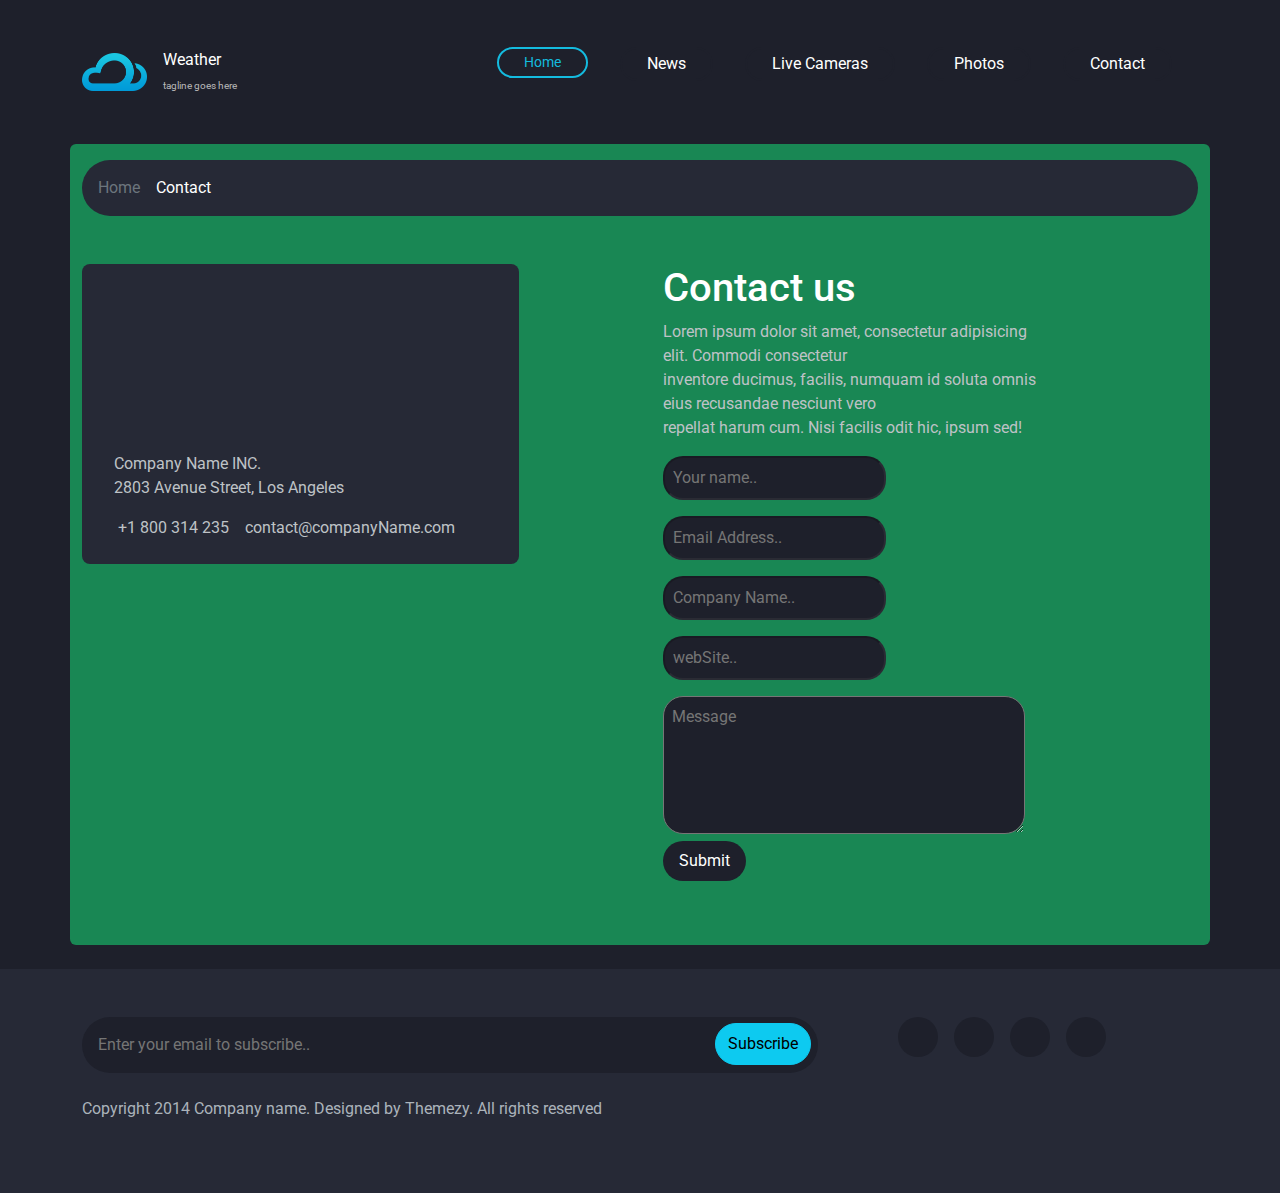
==== contact.html @ 7d2aaa9a "first commit" ====
<!DOCTYPE html>
<html lang="en">

<head>
  <meta charset="UTF-8">
  <meta name="viewport" content="width=device-width, initial-scale=1.0">
  <title>contact</title>
  <!-- fonts -->
  <link rel="preconnect" href="https://fonts.googleapis.com">
  <link rel="preconnect" href="https://fonts.gstatic.com" crossorigin>
  <link
    href="https://fonts.googleapis.com/css2?family=Roboto:ital,wght@0,100;0,300;0,400;0,500;0,700;0,900;1,100;1,300;1,400;1,500;1,700;1,900&display=swap"
    rel="stylesheet">
  <!-- fonts -->
  <link rel="stylesheet" href="../../font_awesome/fontawesome-free-6.5.2-web/css/all.min.css">
  <link rel="stylesheet" href="css/bootstrap.min.css">
  <link rel="stylesheet" href="css/contact.css">
</head>

<body>

  <nav class="navbar navbar-expand-lg deep-dark-color py-5 ">
    <div class="container">
 
      <button class="navbar-toggler bg-white" type="button" data-bs-toggle="collapse" data-bs-target="#navbarTogglerDemo02" aria-controls="navbarTogglerDemo02" aria-expanded="false" aria-label="Toggle navigation">
        <span class="navbar-toggler-icon"></span>
      </button>
      <div class="logo-and-site-name deep-dark-color d-flex align-items-center gap-3 ">
        <img src="images/logo@2x.png" alt="cloud-img">
        <div class="small-text text-white ">
            <p class="m-0">Weather <br><span> tagline goes here </span></p>
        </div>
    </div>

      <div class="collapse navbar-collapse position-relative" id="navbarTogglerDemo02">
        <div class="anchor-list">
          <ul class="text-white list-unstyled d-flex">
              <a href="file:///E:/Frontend/Deliverd%20Assignments/js-assignment-5/index.html" class="text-decoration-none mx-3">
                  <li class="home-anchor">Home</li>
              </a>
              <a href="" class=" error text-decoration-none mx-3">
                  <li>News</li>
              </a>
              <a href="" class=" error text-decoration-none mx-3">
                  <li>Live Cameras</li>
              </a>
              <a href="" class=" error text-decoration-none mx-3">
                  <li>Photos</li>
              </a>
              <a href="" id="contact" class="text-decoration-none mx-3">
                  <li>Contact</li>
              </a>
          </ul>
      </div>
  
      </div>
    </div>
  </nav>
  <div class="container bg-success py-3 rounded-2 mb-4">
    <div class="goHome d-flex dark-gray p-3 align-items-center rounded-5 mb-5">
      <a href="file:///E:/Frontend/Deliverd%20Assignments/js-assignment-5/index.html" class="text-decoration-none text-secondary ">Home <span><i class="fa-solid fa-arrow-right mx-2"></i></span></a>
      <p class="text-white m-0 fs-6">Contact</p>
    </div>
    <div class="row gx-5 my-5">
      <div class="col-lg-5 me-5">
        <div class="inner dark-gray rounded-3 p-3 d-flex flex-column justify-content-end">
          <div class="location d-flex mb-3 align-items-center ">
            <i class="fa-solid fa-location-dot fAwesome-color me-3"></i>
            <p class="pargraph-color m-0 ">Company Name INC. <br> 2803 Avenue Street, Los Angeles</p>
          </div>
          <div class="contact-ways d-flex">
            <div class="phone d-flex mb-2 align-items-center mx-1 ">
              <i class="fa-solid fa-phone fAwesome-color  me-3"></i>
              <p class="pargraph-color m-0 ">+1 800 314 235</p>
            </div>
            <div class="email d-flex mb-2 align-items-center mx-2">
              <i class="fa-solid fa-envelope fAwesome-color  me-1"></i>
              <p class="pargraph-color m-0 ">contact@companyName.com</p>
            </div>
          </div>
        

        </div>
      </div>
      <div class="col-lg-5">
        <div class="gar ms-5">
          <h1 class="text-white">Contact us</h1>
          <p class="pargraph-color">Lorem ipsum dolor sit amet, consectetur adipisicing elit. Commodi consectetur<br> inventore ducimus, facilis, numquam id soluta omnis eius recusandae nesciunt vero<br> repellat harum cum. Nisi facilis odit hic, ipsum sed!</p>
          <form>
            <input type="text" name="user-name" placeholder="Your name.." class="deep-dark-color p-2 me-4 mb-3 text-white ">
            <input type="email" name="user-name" placeholder="Email Address.." class="deep-dark-color p-2  mb-3 text-white  ">
            <input type="text" name="user-name" placeholder="Company Name.." class="deep-dark-color p-2 me-4 mb-3  text-white ">
            <input type="text" name="user-name" placeholder="webSite.." class="deep-dark-color p-2  mb-3  text-white">
            <textarea  rows="5" cols="30" name="user-feedback" class="deep-dark-color p-2 text-white " placeholder="Message" ></textarea>
            <button class=" submitBtn deep-dark-color border-0 py-2 px-3 rounded-5 text-white">Submit</button>
          </form>
        </div>
      </div>
    </div>
  </div>


  <footer class="dark-gray py-5 ">
    <div class="container">
        <div class="row">
            <div class="col-md-8">
                <form class="w-100 position-relative ">
                    <input type="text" name="" id="searchInput" placeholder="Enter your email to subscribe.." class="w-100 p-3 rounded-5 deep-dark-color text-white border-0 ">
                    <button class=" myBtn btn btn-info position-absolute rounded-5 py-2">Subscribe</button>
                </form> 
            </div>
            <div class="col-md-4">
                <div class="icons d-flex ms-5">
                    <div class="circle d-flex justify-content-center align-items-center  mx-2 ">
                        <i class="fa-brands fa-facebook-f sky-color "></i></div>
                    <div class="circle d-flex justify-content-center align-items-center  mx-2">
                        <i class="fa-brands fa-twitter sky-color "></i></div>
                    <div class="circle d-flex justify-content-center align-items-center  mx-2">
                        <i class="fa-brands fa-google-plus-g sky-color"></i></div>
                    <div class="circle d-flex justify-content-center align-items-center  mx-2">
                        <i class="fa-brands fa-pinterest sky-color"></i></div>
                 
                </div>
            </div>
            <p class="my-4">Copyright 2014 Company name. Designed by        
                              Themezy. All rights reserved</p>

          
        </div>
    </div>
</footer>
  
  <script src="js/bootstrap.bundle.min.js"></script>
  <script src="js/contactError.js"></script>
  
</body>

</html>
---- css/contact.css ----
body{
    font-family: "Roboto", sans-serif;
    background-color: #1E202B;
}

:root{
    --deep-dark-color:#1E202B;
    --dark-gray:#262936;
    --gray-color:#323544;
    --sky-light:#14BBDF;
    --light-gray:#2D303D;
}

.fAwesome-color{
    color: var(--sky-light);
}

.pargraph-color{
    color: rgb(190, 194, 198);
}

.deep-dark-color{
    background-color: var(--deep-dark-color);
}
.gray{
    background-color: var(--gray-color);
}
.dark-gray{
    background-color: var(--dark-gray);
}
.light-gray{
    background-color: var(--light-gray);
}
.sky-color{
 color: var(--sky-light);
}
.bg-sky{
    background-color: var(--sky-light);
}







.logo-and-site-name img{
    width: 65px;
    object-fit: contain;
}
.small-text p span{
    font-size: 10px;
    color: rgb(185, 185, 185);
}
.anchor-list ul li.home-anchor{
    border: #14BBDF solid 2px;
    border-radius: 20px;
    padding: 3px 25px;
    color: var(--sky-light);
    font-size: 14px;
}
.anchor-list ul li{
    color: white;
    border: #1E202B solid 2px;
    padding: 3px 25px;
    transition: all 0.5s;
    border-radius: 20px;



}
.anchor-list ul li:hover{
    border: #14BBDF solid 2px;
    border-radius: 20px;
    padding: 3px 25px;
    color: var(--sky-light);
    
}
 .anchor-list{
   position: absolute;
   right: 10px; 
  
}
.container .row .inner{
    height: 300px;
}

.email{
    cursor: pointer;
}

.gar form input{
    border: 0 none none;
    border-color: rgba(94, 94, 94, 0.197) ;
    border-radius: 20px;
 
    
}

.gar form textarea{
    width: 93%;
    border-radius: 20px;
}
.gar form input:hover , .gar form textarea:hover{
    border: #0e98d8 solid 2px;
}
.gar form input:focus{
   border-color: #0e98d8 !important;
}


@media(max-width:990px){
    .anchor-list{
        position: static;
        display: flex;
        justify-content: center; 
        width: 100%;
       
    } 
    .collapse{
        position: static;
    }
    .anchor-list ul{
        display: flex;
        flex-direction: column;
        margin: 10px 0;
        width: 100%;
        text-align: center;
        
        }
    .anchor-list ul li{
        background-color: #262936;
        border-radius: 0;
        padding: 15px 5px;
        margin: 2px 0;
        border-radius: 10px;

       
    }
    .anchor-list ul li.home-anchor{
        background-color: #262936;
        border-radius: 0;
        padding: 15px 5px;
        margin: 2px 0;
         border-radius: 10px;
    }
    .anchor-list ul li:hover{
        background-color: #262936;
        border-radius: 0;
        padding: 15px 5px;
        margin: 2px 0;
        color: white;
       
    }
}








footer p{
    color: rgb(171, 179, 187);
}

form .myBtn{
    top: 6px;
    right: 7px;
}

.circle{
    
    width: 40px;
    height: 40px;
    background-color: var(--deep-dark-color);
    border-radius: 50%;
    transition: all 0.30s;
    cursor: pointer;
}
.circle i{
    transition: all 0.30s;
}
.circle:hover{
    background-color: var(--sky-light);
}
.circle:hover i{
   color: white;
}
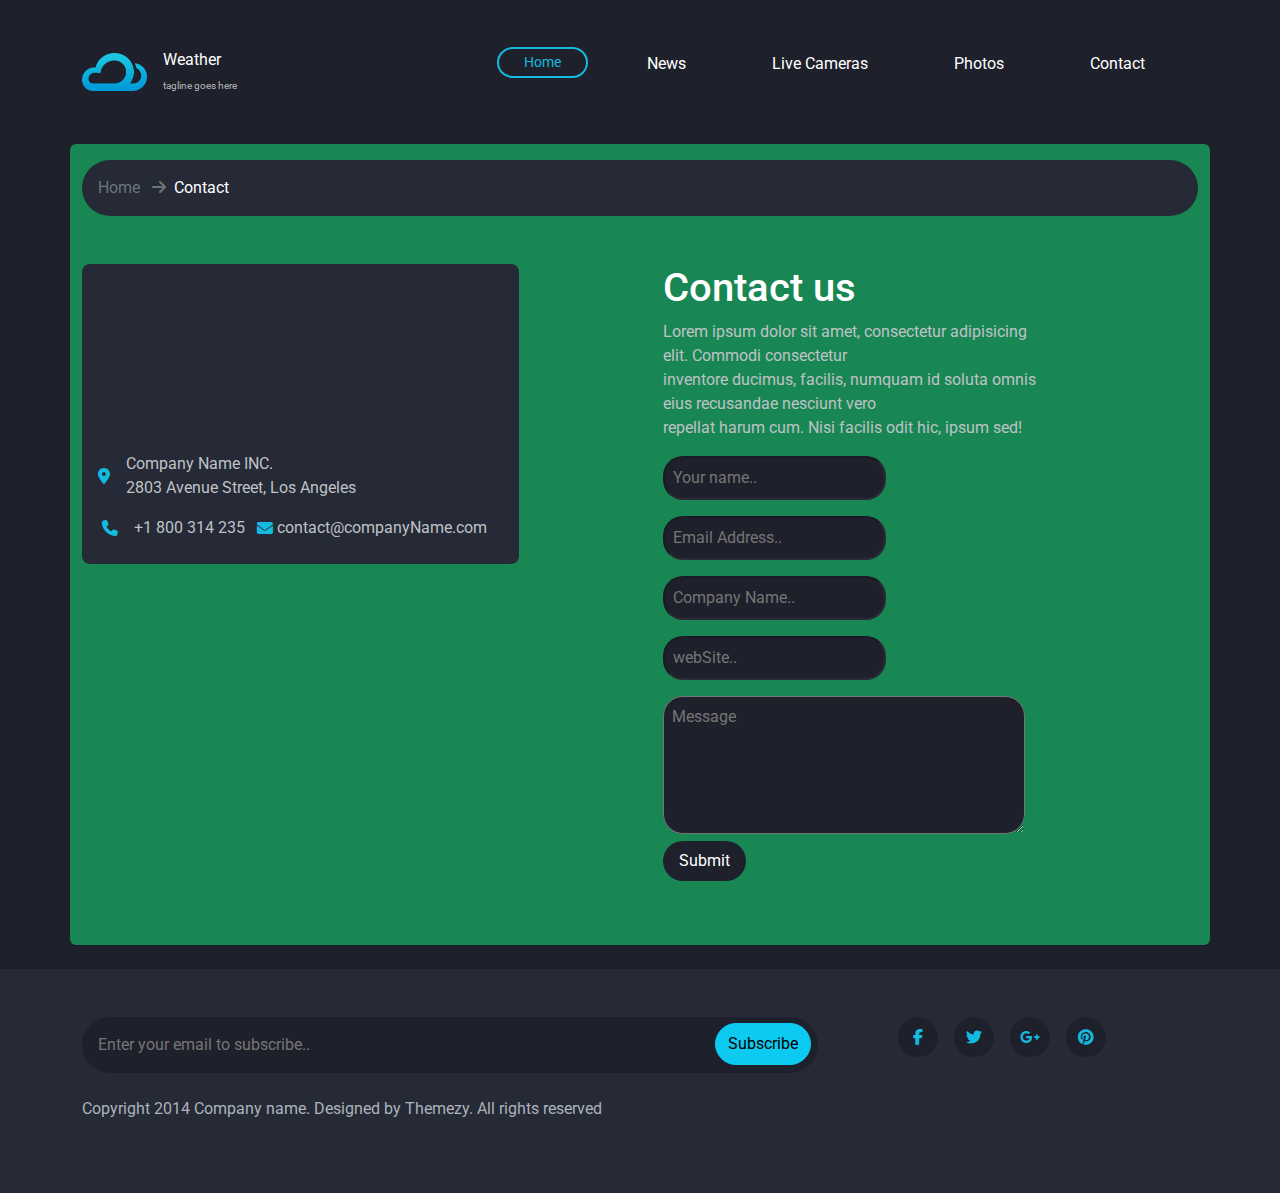
==== commit 87ae2614: "second commit" ====
--- a/contact.html
+++ b/contact.html
@@ -12,7 +12,7 @@
     href="https://fonts.googleapis.com/css2?family=Roboto:ital,wght@0,100;0,300;0,400;0,500;0,700;0,900;1,100;1,300;1,400;1,500;1,700;1,900&display=swap"
     rel="stylesheet">
   <!-- fonts -->
-  <link rel="stylesheet" href="../../font_awesome/fontawesome-free-6.5.2-web/css/all.min.css">
+  <link rel="stylesheet" href="fontawesome-free-6.5.2-web/css/all.min.css">
   <link rel="stylesheet" href="css/bootstrap.min.css">
   <link rel="stylesheet" href="css/contact.css">
 </head>
@@ -35,7 +35,7 @@
       <div class="collapse navbar-collapse position-relative" id="navbarTogglerDemo02">
         <div class="anchor-list">
           <ul class="text-white list-unstyled d-flex">
-              <a href="file:///E:/Frontend/Deliverd%20Assignments/js-assignment-5/index.html" class="text-decoration-none mx-3">
+              <a href="file:///E:/Frontend/Deliverd%20Assignments/weather%20App/index.html" class="text-decoration-none mx-3">
                   <li class="home-anchor">Home</li>
               </a>
               <a href="" class=" error text-decoration-none mx-3">
@@ -47,7 +47,7 @@
               <a href="" class=" error text-decoration-none mx-3">
                   <li>Photos</li>
               </a>
-              <a href="" id="contact" class="text-decoration-none mx-3">
+              <a href="file:///E:/Frontend/Deliverd%20Assignments/weather%20App/contact.html" id="contact" class="text-decoration-none mx-3">
                   <li>Contact</li>
               </a>
           </ul>
--- a/fontawesome-free-6.5.2-web/css/all.min.css
+++ b/fontawesome-free-6.5.2-web/css/all.min.css
@@ -0,0 +1,9 @@
+/*!
+ * Font Awesome Free 6.5.2 by @fontawesome - https://fontawesome.com
+ * License - https://fontawesome.com/license/free (Icons: CC BY 4.0, Fonts: SIL OFL 1.1, Code: MIT License)
+ * Copyright 2024 Fonticons, Inc.
+ */
+.fa{font-family:var(--fa-style-family,"Font Awesome 6 Free");font-weight:var(--fa-style,900)}.fa,.fa-brands,.fa-classic,.fa-regular,.fa-sharp,.fa-solid,.fab,.far,.fas{-moz-osx-font-smoothing:grayscale;-webkit-font-smoothing:antialiased;display:var(--fa-display,inline-block);font-style:normal;font-variant:normal;line-height:1;text-rendering:auto}.fa-classic,.fa-regular,.fa-solid,.far,.fas{font-family:"Font Awesome 6 Free"}.fa-brands,.fab{font-family:"Font Awesome 6 Brands"}.fa-1x{font-size:1em}.fa-2x{font-size:2em}.fa-3x{font-size:3em}.fa-4x{font-size:4em}.fa-5x{font-size:5em}.fa-6x{font-size:6em}.fa-7x{font-size:7em}.fa-8x{font-size:8em}.fa-9x{font-size:9em}.fa-10x{font-size:10em}.fa-2xs{font-size:.625em;line-height:.1em;vertical-align:.225em}.fa-xs{font-size:.75em;line-height:.08333em;vertical-align:.125em}.fa-sm{font-size:.875em;line-height:.07143em;vertical-align:.05357em}.fa-lg{font-size:1.25em;line-height:.05em;vertical-align:-.075em}.fa-xl{font-size:1.5em;line-height:.04167em;vertical-align:-.125em}.fa-2xl{font-size:2em;line-height:.03125em;vertical-align:-.1875em}.fa-fw{text-align:center;width:1.25em}.fa-ul{list-style-type:none;margin-left:var(--fa-li-margin,2.5em);padding-left:0}.fa-ul>li{position:relative}.fa-li{left:calc(var(--fa-li-width, 2em)*-1);position:absolute;text-align:center;width:var(--fa-li-width,2em);line-height:inherit}.fa-border{border-radius:var(--fa-border-radius,.1em);border:var(--fa-border-width,.08em) var(--fa-border-style,solid) var(--fa-border-color,#eee);padding:var(--fa-border-padding,.2em .25em .15em)}.fa-pull-left{float:left;margin-right:var(--fa-pull-margin,.3em)}.fa-pull-right{float:right;margin-left:var(--fa-pull-margin,.3em)}.fa-beat{-webkit-animation-name:fa-beat;animation-name:fa-beat;-webkit-animation-delay:var(--fa-animation-delay,0s);animation-delay:var(--fa-animation-delay,0s);-webkit-animation-direction:var(--fa-animation-direction,normal);animation-direction:var(--fa-animation-direction,normal);-webkit-animation-duration:var(--fa-animation-duration,1s);animation-duration:var(--fa-animation-duration,1s);-webkit-animation-iteration-count:var(--fa-animation-iteration-count,infinite);animation-iteration-count:var(--fa-animation-iteration-count,infinite);-webkit-animation-timing-function:var(--fa-animation-timing,ease-in-out);animation-timing-function:var(--fa-animation-timing,ease-in-out)}.fa-bounce{-webkit-animation-name:fa-bounce;animation-name:fa-bounce;-webkit-animation-delay:var(--fa-animation-delay,0s);animation-delay:var(--fa-animation-delay,0s);-webkit-animation-direction:var(--fa-animation-direction,normal);animation-direction:var(--fa-animation-direction,normal);-webkit-animation-duration:var(--fa-animation-duration,1s);animation-duration:var(--fa-animation-duration,1s);-webkit-animation-iteration-count:var(--fa-animation-iteration-count,infinite);animation-iteration-count:var(--fa-animation-iteration-count,infinite);-webkit-animation-timing-function:var(--fa-animation-timing,cubic-bezier(.28,.84,.42,1));animation-timing-function:var(--fa-animation-timing,cubic-bezier(.28,.84,.42,1))}.fa-fade{-webkit-animation-name:fa-fade;animation-name:fa-fade;-webkit-animation-iteration-count:var(--fa-animation-iteration-count,infinite);animation-iteration-count:var(--fa-animation-iteration-count,infinite);-webkit-animation-timing-function:var(--fa-animation-timing,cubic-bezier(.4,0,.6,1));animation-timing-function:var(--fa-animation-timing,cubic-bezier(.4,0,.6,1))}.fa-beat-fade,.fa-fade{-webkit-animation-delay:var(--fa-animation-delay,0s);animation-delay:var(--fa-animation-delay,0s);-webkit-animation-direction:var(--fa-animation-direction,normal);animation-direction:var(--fa-animation-direction,normal);-webkit-animation-duration:var(--fa-animation-duration,1s);animation-duration:var(--fa-animation-duration,1s)}.fa-beat-fade{-webkit-animation-name:fa-beat-fade;animation-name:fa-beat-fade;-webkit-animation-iteration-count:var(--fa-animation-iteration-count,infinite);animation-iteration-count:var(--fa-animation-iteration-count,infinite);-webkit-animation-timing-function:var(--fa-animation-timing,cubic-bezier(.4,0,.6,1));animation-timing-function:var(--fa-animation-timing,cubic-bezier(.4,0,.6,1))}.fa-flip{-webkit-animation-name:fa-flip;animation-name:fa-flip;-webkit-animation-delay:var(--fa-animation-delay,0s);animation-delay:var(--fa-animation-delay,0s);-webkit-animation-direction:var(--fa-animation-direction,normal);animation-direction:var(--fa-animation-direction,normal);-webkit-animation-duration:var(--fa-animation-duration,1s);animation-duration:var(--fa-animation-duration,1s);-webkit-animation-iteration-count:var(--fa-animation-iteration-count,infinite);animation-iteration-count:var(--fa-animation-iteration-count,infinite);-webkit-animation-timing-function:var(--fa-animation-timing,ease-in-out);animation-timing-function:var(--fa-animation-timing,ease-in-out)}.fa-shake{-webkit-animation-name:fa-shake;animation-name:fa-shake;-webkit-animation-duration:var(--fa-animation-duration,1s);animation-duration:var(--fa-animation-duration,1s);-webkit-animation-iteration-count:var(--fa-animation-iteration-count,infinite);animation-iteration-count:var(--fa-animation-iteration-count,infinite);-webkit-animation-timing-function:var(--fa-animation-timing,linear);animation-timing-function:var(--fa-animation-timing,linear)}.fa-shake,.fa-spin{-webkit-animation-delay:var(--fa-animation-delay,0s);animation-delay:var(--fa-animation-delay,0s);-webkit-animation-direction:var(--fa-animation-direction,normal);animation-direction:var(--fa-animation-direction,normal)}.fa-spin{-webkit-animation-name:fa-spin;animation-name:fa-spin;-webkit-animation-duration:var(--fa-animation-duration,2s);animation-duration:var(--fa-animation-duration,2s);-webkit-animation-iteration-count:var(--fa-animation-iteration-count,infinite);animation-iteration-count:var(--fa-animation-iteration-count,infinite);-webkit-animation-timing-function:var(--fa-animation-timing,linear);animation-timing-function:var(--fa-animation-timing,linear)}.fa-spin-reverse{--fa-animation-direction:reverse}.fa-pulse,.fa-spin-pulse{-webkit-animation-name:fa-spin;animation-name:fa-spin;-webkit-animation-direction:var(--fa-animation-direction,normal);animation-direction:var(--fa-animation-direction,normal);-webkit-animation-duration:var(--fa-animation-duration,1s);animation-duration:var(--fa-animation-duration,1s);-webkit-animation-iteration-count:var(--fa-animation-iteration-count,infinite);animation-iteration-count:var(--fa-animation-iteration-count,infinite);-webkit-animation-timing-function:var(--fa-animation-timing,steps(8));animation-timing-function:var(--fa-animation-timing,steps(8))}@media (prefers-reduced-motion:reduce){.fa-beat,.fa-beat-fade,.fa-bounce,.fa-fade,.fa-flip,.fa-pulse,.fa-shake,.fa-spin,.fa-spin-pulse{-webkit-animation-delay:-1ms;animation-delay:-1ms;-webkit-animation-duration:1ms;animation-duration:1ms;-webkit-animation-iteration-count:1;animation-iteration-count:1;-webkit-transition-delay:0s;transition-delay:0s;-webkit-transition-duration:0s;transition-duration:0s}}@-webkit-keyframes fa-beat{0%,90%{-webkit-transform:scale(1);transform:scale(1)}45%{-webkit-transform:scale(var(--fa-beat-scale,1.25));transform:scale(var(--fa-beat-scale,1.25))}}@keyframes fa-beat{0%,90%{-webkit-transform:scale(1);transform:scale(1)}45%{-webkit-transform:scale(var(--fa-beat-scale,1.25));transform:scale(var(--fa-beat-scale,1.25))}}@-webkit-keyframes fa-bounce{0%{-webkit-transform:scale(1) translateY(0);transform:scale(1) translateY(0)}10%{-webkit-transform:scale(var(--fa-bounce-start-scale-x,1.1),var(--fa-bounce-start-scale-y,.9)) translateY(0);transform:scale(var(--fa-bounce-start-scale-x,1.1),var(--fa-bounce-start-scale-y,.9)) translateY(0)}30%{-webkit-transform:scale(var(--fa-bounce-jump-scale-x,.9),var(--fa-bounce-jump-scale-y,1.1)) translateY(var(--fa-bounce-height,-.5em));transform:scale(var(--fa-bounce-jump-scale-x,.9),var(--fa-bounce-jump-scale-y,1.1)) translateY(var(--fa-bounce-height,-.5em))}50%{-webkit-transform:scale(var(--fa-bounce-land-scale-x,1.05),var(--fa-bounce-land-scale-y,.95)) translateY(0);transform:scale(var(--fa-bounce-land-scale-x,1.05),var(--fa-bounce-land-scale-y,.95)) translateY(0)}57%{-webkit-transform:scale(1) translateY(var(--fa-bounce-rebound,-.125em));transform:scale(1) translateY(var(--fa-bounce-rebound,-.125em))}64%{-webkit-transform:scale(1) translateY(0);transform:scale(1) translateY(0)}to{-webkit-transform:scale(1) translateY(0);transform:scale(1) translateY(0)}}@keyframes fa-bounce{0%{-webkit-transform:scale(1) translateY(0);transform:scale(1) translateY(0)}10%{-webkit-transform:scale(var(--fa-bounce-start-scale-x,1.1),var(--fa-bounce-start-scale-y,.9)) translateY(0);transform:scale(var(--fa-bounce-start-scale-x,1.1),var(--fa-bounce-start-scale-y,.9)) translateY(0)}30%{-webkit-transform:scale(var(--fa-bounce-jump-scale-x,.9),var(--fa-bounce-jump-scale-y,1.1)) translateY(var(--fa-bounce-height,-.5em));transform:scale(var(--fa-bounce-jump-scale-x,.9),var(--fa-bounce-jump-scale-y,1.1)) translateY(var(--fa-bounce-height,-.5em))}50%{-webkit-transform:scale(var(--fa-bounce-land-scale-x,1.05),var(--fa-bounce-land-scale-y,.95)) translateY(0);transform:scale(var(--fa-bounce-land-scale-x,1.05),var(--fa-bounce-land-scale-y,.95)) translateY(0)}57%{-webkit-transform:scale(1) translateY(var(--fa-bounce-rebound,-.125em));transform:scale(1) translateY(var(--fa-bounce-rebound,-.125em))}64%{-webkit-transform:scale(1) translateY(0);transform:scale(1) translateY(0)}to{-webkit-transform:scale(1) translateY(0);transform:scale(1) translateY(0)}}@-webkit-keyframes fa-fade{50%{opacity:var(--fa-fade-opacity,.4)}}@keyframes fa-fade{50%{opacity:var(--fa-fade-opacity,.4)}}@-webkit-keyframes fa-beat-fade{0%,to{opacity:var(--fa-beat-fade-opacity,.4);-webkit-transform:scale(1);transform:scale(1)}50%{opacity:1;-webkit-transform:scale(var(--fa-beat-fade-scale,1.125));transform:scale(var(--fa-beat-fade-scale,1.125))}}@keyframes fa-beat-fade{0%,to{opacity:var(--fa-beat-fade-opacity,.4);-webkit-transform:scale(1);transform:scale(1)}50%{opacity:1;-webkit-transform:scale(var(--fa-beat-fade-scale,1.125));transform:scale(var(--fa-beat-fade-scale,1.125))}}@-webkit-keyframes fa-flip{50%{-webkit-transform:rotate3d(var(--fa-flip-x,0),var(--fa-flip-y,1),var(--fa-flip-z,0),var(--fa-flip-angle,-180deg));transform:rotate3d(var(--fa-flip-x,0),var(--fa-flip-y,1),var(--fa-flip-z,0),var(--fa-flip-angle,-180deg))}}@keyframes fa-flip{50%{-webkit-transform:rotate3d(var(--fa-flip-x,0),var(--fa-flip-y,1),var(--fa-flip-z,0),var(--fa-flip-angle,-180deg));transform:rotate3d(var(--fa-flip-x,0),var(--fa-flip-y,1),var(--fa-flip-z,0),var(--fa-flip-angle,-180deg))}}@-webkit-keyframes fa-shake{0%{-webkit-transform:rotate(-15deg);transform:rotate(-15deg)}4%{-webkit-transform:rotate(15deg);transform:rotate(15deg)}8%,24%{-webkit-transform:rotate(-18deg);transform:rotate(-18deg)}12%,28%{-webkit-transform:rotate(18deg);transform:rotate(18deg)}16%{-webkit-transform:rotate(-22deg);transform:rotate(-22deg)}20%{-webkit-transform:rotate(22deg);transform:rotate(22deg)}32%{-webkit-transform:rotate(-12deg);transform:rotate(-12deg)}36%{-webkit-transform:rotate(12deg);transform:rotate(12deg)}40%,to{-webkit-transform:rotate(0deg);transform:rotate(0deg)}}@keyframes fa-shake{0%{-webkit-transform:rotate(-15deg);transform:rotate(-15deg)}4%{-webkit-transform:rotate(15deg);transform:rotate(15deg)}8%,24%{-webkit-transform:rotate(-18deg);transform:rotate(-18deg)}12%,28%{-webkit-transform:rotate(18deg);transform:rotate(18deg)}16%{-webkit-transform:rotate(-22deg);transform:rotate(-22deg)}20%{-webkit-transform:rotate(22deg);transform:rotate(22deg)}32%{-webkit-transform:rotate(-12deg);transform:rotate(-12deg)}36%{-webkit-transform:rotate(12deg);transform:rotate(12deg)}40%,to{-webkit-transform:rotate(0deg);transform:rotate(0deg)}}@-webkit-keyframes fa-spin{0%{-webkit-transform:rotate(0deg);transform:rotate(0deg)}to{-webkit-transform:rotate(1turn);transform:rotate(1turn)}}@keyframes fa-spin{0%{-webkit-transform:rotate(0deg);transform:rotate(0deg)}to{-webkit-transform:rotate(1turn);transform:rotate(1turn)}}.fa-rotate-90{-webkit-transform:rotate(90deg);transform:rotate(90deg)}.fa-rotate-180{-webkit-transform:rotate(180deg);transform:rotate(180deg)}.fa-rotate-270{-webkit-transform:rotate(270deg);transform:rotate(270deg)}.fa-flip-horizontal{-webkit-transform:scaleX(-1);transform:scaleX(-1)}.fa-flip-vertical{-webkit-transform:scaleY(-1);transform:scaleY(-1)}.fa-flip-both,.fa-flip-horizontal.fa-flip-vertical{-webkit-transform:scale(-1);transform:scale(-1)}.fa-rotate-by{-webkit-transform:rotate(var(--fa-rotate-angle,0));transform:rotate(var(--fa-rotate-angle,0))}.fa-stack{display:inline-block;height:2em;line-height:2em;position:relative;vertical-align:middle;width:2.5em}.fa-stack-1x,.fa-stack-2x{left:0;position:absolute;text-align:center;width:100%;z-index:var(--fa-stack-z-index,auto)}.fa-stack-1x{line-height:inherit}.fa-stack-2x{font-size:2em}.fa-inverse{color:var(--fa-inverse,#fff)}
+
+.fa-0:before{content:"\30"}.fa-1:before{content:"\31"}.fa-2:before{content:"\32"}.fa-3:before{content:"\33"}.fa-4:before{content:"\34"}.fa-5:before{content:"\35"}.fa-6:before{content:"\36"}.fa-7:before{content:"\37"}.fa-8:before{content:"\38"}.fa-9:before{content:"\39"}.fa-fill-drip:before{content:"\f576"}.fa-arrows-to-circle:before{content:"\e4bd"}.fa-chevron-circle-right:before,.fa-circle-chevron-right:before{content:"\f138"}.fa-at:before{content:"\40"}.fa-trash-alt:before,.fa-trash-can:before{content:"\f2ed"}.fa-text-height:before{content:"\f034"}.fa-user-times:before,.fa-user-xmark:before{content:"\f235"}.fa-stethoscope:before{content:"\f0f1"}.fa-comment-alt:before,.fa-message:before{content:"\f27a"}.fa-info:before{content:"\f129"}.fa-compress-alt:before,.fa-down-left-and-up-right-to-center:before{content:"\f422"}.fa-explosion:before{content:"\e4e9"}.fa-file-alt:before,.fa-file-lines:before,.fa-file-text:before{content:"\f15c"}.fa-wave-square:before{content:"\f83e"}.fa-ring:before{content:"\f70b"}.fa-building-un:before{content:"\e4d9"}.fa-dice-three:before{content:"\f527"}.fa-calendar-alt:before,.fa-calendar-days:before{content:"\f073"}.fa-anchor-circle-check:before{content:"\e4aa"}.fa-building-circle-arrow-right:before{content:"\e4d1"}.fa-volleyball-ball:before,.fa-volleyball:before{content:"\f45f"}.fa-arrows-up-to-line:before{content:"\e4c2"}.fa-sort-desc:before,.fa-sort-down:before{content:"\f0dd"}.fa-circle-minus:before,.fa-minus-circle:before{content:"\f056"}.fa-door-open:before{content:"\f52b"}.fa-right-from-bracket:before,.fa-sign-out-alt:before{content:"\f2f5"}.fa-atom:before{content:"\f5d2"}.fa-soap:before{content:"\e06e"}.fa-heart-music-camera-bolt:before,.fa-icons:before{content:"\f86d"}.fa-microphone-alt-slash:before,.fa-microphone-lines-slash:before{content:"\f539"}.fa-bridge-circle-check:before{content:"\e4c9"}.fa-pump-medical:before{content:"\e06a"}.fa-fingerprint:before{content:"\f577"}.fa-hand-point-right:before{content:"\f0a4"}.fa-magnifying-glass-location:before,.fa-search-location:before{content:"\f689"}.fa-forward-step:before,.fa-step-forward:before{content:"\f051"}.fa-face-smile-beam:before,.fa-smile-beam:before{content:"\f5b8"}.fa-flag-checkered:before{content:"\f11e"}.fa-football-ball:before,.fa-football:before{content:"\f44e"}.fa-school-circle-exclamation:before{content:"\e56c"}.fa-crop:before{content:"\f125"}.fa-angle-double-down:before,.fa-angles-down:before{content:"\f103"}.fa-users-rectangle:before{content:"\e594"}.fa-people-roof:before{content:"\e537"}.fa-people-line:before{content:"\e534"}.fa-beer-mug-empty:before,.fa-beer:before{content:"\f0fc"}.fa-diagram-predecessor:before{content:"\e477"}.fa-arrow-up-long:before,.fa-long-arrow-up:before{content:"\f176"}.fa-burn:before,.fa-fire-flame-simple:before{content:"\f46a"}.fa-male:before,.fa-person:before{content:"\f183"}.fa-laptop:before{content:"\f109"}.fa-file-csv:before{content:"\f6dd"}.fa-menorah:before{content:"\f676"}.fa-truck-plane:before{content:"\e58f"}.fa-record-vinyl:before{content:"\f8d9"}.fa-face-grin-stars:before,.fa-grin-stars:before{content:"\f587"}.fa-bong:before{content:"\f55c"}.fa-pastafarianism:before,.fa-spaghetti-monster-flying:before{content:"\f67b"}.fa-arrow-down-up-across-line:before{content:"\e4af"}.fa-spoon:before,.fa-utensil-spoon:before{content:"\f2e5"}.fa-jar-wheat:before{content:"\e517"}.fa-envelopes-bulk:before,.fa-mail-bulk:before{content:"\f674"}.fa-file-circle-exclamation:before{content:"\e4eb"}.fa-circle-h:before,.fa-hospital-symbol:before{content:"\f47e"}.fa-pager:before{content:"\f815"}.fa-address-book:before,.fa-contact-book:before{content:"\f2b9"}.fa-strikethrough:before{content:"\f0cc"}.fa-k:before{content:"\4b"}.fa-landmark-flag:before{content:"\e51c"}.fa-pencil-alt:before,.fa-pencil:before{content:"\f303"}.fa-backward:before{content:"\f04a"}.fa-caret-right:before{content:"\f0da"}.fa-comments:before{content:"\f086"}.fa-file-clipboard:before,.fa-paste:before{content:"\f0ea"}.fa-code-pull-request:before{content:"\e13c"}.fa-clipboard-list:before{content:"\f46d"}.fa-truck-loading:before,.fa-truck-ramp-box:before{content:"\f4de"}.fa-user-check:before{content:"\f4fc"}.fa-vial-virus:before{content:"\e597"}.fa-sheet-plastic:before{content:"\e571"}.fa-blog:before{content:"\f781"}.fa-user-ninja:before{content:"\f504"}.fa-person-arrow-up-from-line:before{content:"\e539"}.fa-scroll-torah:before,.fa-torah:before{content:"\f6a0"}.fa-broom-ball:before,.fa-quidditch-broom-ball:before,.fa-quidditch:before{content:"\f458"}.fa-toggle-off:before{content:"\f204"}.fa-archive:before,.fa-box-archive:before{content:"\f187"}.fa-person-drowning:before{content:"\e545"}.fa-arrow-down-9-1:before,.fa-sort-numeric-desc:before,.fa-sort-numeric-down-alt:before{content:"\f886"}.fa-face-grin-tongue-squint:before,.fa-grin-tongue-squint:before{content:"\f58a"}.fa-spray-can:before{content:"\f5bd"}.fa-truck-monster:before{content:"\f63b"}.fa-w:before{content:"\57"}.fa-earth-africa:before,.fa-globe-africa:before{content:"\f57c"}.fa-rainbow:before{content:"\f75b"}.fa-circle-notch:before{content:"\f1ce"}.fa-tablet-alt:before,.fa-tablet-screen-button:before{content:"\f3fa"}.fa-paw:before{content:"\f1b0"}.fa-cloud:before{content:"\f0c2"}.fa-trowel-bricks:before{content:"\e58a"}.fa-face-flushed:before,.fa-flushed:before{content:"\f579"}.fa-hospital-user:before{content:"\f80d"}.fa-tent-arrow-left-right:before{content:"\e57f"}.fa-gavel:before,.fa-legal:before{content:"\f0e3"}.fa-binoculars:before{content:"\f1e5"}.fa-microphone-slash:before{content:"\f131"}.fa-box-tissue:before{content:"\e05b"}.fa-motorcycle:before{content:"\f21c"}.fa-bell-concierge:before,.fa-concierge-bell:before{content:"\f562"}.fa-pen-ruler:before,.fa-pencil-ruler:before{content:"\f5ae"}.fa-people-arrows-left-right:before,.fa-people-arrows:before{content:"\e068"}.fa-mars-and-venus-burst:before{content:"\e523"}.fa-caret-square-right:before,.fa-square-caret-right:before{content:"\f152"}.fa-cut:before,.fa-scissors:before{content:"\f0c4"}.fa-sun-plant-wilt:before{content:"\e57a"}.fa-toilets-portable:before{content:"\e584"}.fa-hockey-puck:before{content:"\f453"}.fa-table:before{content:"\f0ce"}.fa-magnifying-glass-arrow-right:before{content:"\e521"}.fa-digital-tachograph:before,.fa-tachograph-digital:before{content:"\f566"}.fa-users-slash:before{content:"\e073"}.fa-clover:before{content:"\e139"}.fa-mail-reply:before,.fa-reply:before{content:"\f3e5"}.fa-star-and-crescent:before{content:"\f699"}.fa-house-fire:before{content:"\e50c"}.fa-minus-square:before,.fa-square-minus:before{content:"\f146"}.fa-helicopter:before{content:"\f533"}.fa-compass:before{content:"\f14e"}.fa-caret-square-down:before,.fa-square-caret-down:before{content:"\f150"}.fa-file-circle-question:before{content:"\e4ef"}.fa-laptop-code:before{content:"\f5fc"}.fa-swatchbook:before{content:"\f5c3"}.fa-prescription-bottle:before{content:"\f485"}.fa-bars:before,.fa-navicon:before{content:"\f0c9"}.fa-people-group:before{content:"\e533"}.fa-hourglass-3:before,.fa-hourglass-end:before{content:"\f253"}.fa-heart-broken:before,.fa-heart-crack:before{content:"\f7a9"}.fa-external-link-square-alt:before,.fa-square-up-right:before{content:"\f360"}.fa-face-kiss-beam:before,.fa-kiss-beam:before{content:"\f597"}.fa-film:before{content:"\f008"}.fa-ruler-horizontal:before{content:"\f547"}.fa-people-robbery:before{content:"\e536"}.fa-lightbulb:before{content:"\f0eb"}.fa-caret-left:before{content:"\f0d9"}.fa-circle-exclamation:before,.fa-exclamation-circle:before{content:"\f06a"}.fa-school-circle-xmark:before{content:"\e56d"}.fa-arrow-right-from-bracket:before,.fa-sign-out:before{content:"\f08b"}.fa-chevron-circle-down:before,.fa-circle-chevron-down:before{content:"\f13a"}.fa-unlock-alt:before,.fa-unlock-keyhole:before{content:"\f13e"}.fa-cloud-showers-heavy:before{content:"\f740"}.fa-headphones-alt:before,.fa-headphones-simple:before{content:"\f58f"}.fa-sitemap:before{content:"\f0e8"}.fa-circle-dollar-to-slot:before,.fa-donate:before{content:"\f4b9"}.fa-memory:before{content:"\f538"}.fa-road-spikes:before{content:"\e568"}.fa-fire-burner:before{content:"\e4f1"}.fa-flag:before{content:"\f024"}.fa-hanukiah:before{content:"\f6e6"}.fa-feather:before{content:"\f52d"}.fa-volume-down:before,.fa-volume-low:before{content:"\f027"}.fa-comment-slash:before{content:"\f4b3"}.fa-cloud-sun-rain:before{content:"\f743"}.fa-compress:before{content:"\f066"}.fa-wheat-alt:before,.fa-wheat-awn:before{content:"\e2cd"}.fa-ankh:before{content:"\f644"}.fa-hands-holding-child:before{content:"\e4fa"}.fa-asterisk:before{content:"\2a"}.fa-check-square:before,.fa-square-check:before{content:"\f14a"}.fa-peseta-sign:before{content:"\e221"}.fa-header:before,.fa-heading:before{content:"\f1dc"}.fa-ghost:before{content:"\f6e2"}.fa-list-squares:before,.fa-list:before{content:"\f03a"}.fa-phone-square-alt:before,.fa-square-phone-flip:before{content:"\f87b"}.fa-cart-plus:before{content:"\f217"}.fa-gamepad:before{content:"\f11b"}.fa-circle-dot:before,.fa-dot-circle:before{content:"\f192"}.fa-dizzy:before,.fa-face-dizzy:before{content:"\f567"}.fa-egg:before{content:"\f7fb"}.fa-house-medical-circle-xmark:before{content:"\e513"}.fa-campground:before{content:"\f6bb"}.fa-folder-plus:before{content:"\f65e"}.fa-futbol-ball:before,.fa-futbol:before,.fa-soccer-ball:before{content:"\f1e3"}.fa-paint-brush:before,.fa-paintbrush:before{content:"\f1fc"}.fa-lock:before{content:"\f023"}.fa-gas-pump:before{content:"\f52f"}.fa-hot-tub-person:before,.fa-hot-tub:before{content:"\f593"}.fa-map-location:before,.fa-map-marked:before{content:"\f59f"}.fa-house-flood-water:before{content:"\e50e"}.fa-tree:before{content:"\f1bb"}.fa-bridge-lock:before{content:"\e4cc"}.fa-sack-dollar:before{content:"\f81d"}.fa-edit:before,.fa-pen-to-square:before{content:"\f044"}.fa-car-side:before{content:"\f5e4"}.fa-share-alt:before,.fa-share-nodes:before{content:"\f1e0"}.fa-heart-circle-minus:before{content:"\e4ff"}.fa-hourglass-2:before,.fa-hourglass-half:before{content:"\f252"}.fa-microscope:before{content:"\f610"}.fa-sink:before{content:"\e06d"}.fa-bag-shopping:before,.fa-shopping-bag:before{content:"\f290"}.fa-arrow-down-z-a:before,.fa-sort-alpha-desc:before,.fa-sort-alpha-down-alt:before{content:"\f881"}.fa-mitten:before{content:"\f7b5"}.fa-person-rays:before{content:"\e54d"}.fa-users:before{content:"\f0c0"}.fa-eye-slash:before{content:"\f070"}.fa-flask-vial:before{content:"\e4f3"}.fa-hand-paper:before,.fa-hand:before{content:"\f256"}.fa-om:before{content:"\f679"}.fa-worm:before{content:"\e599"}.fa-house-circle-xmark:before{content:"\e50b"}.fa-plug:before{content:"\f1e6"}.fa-chevron-up:before{content:"\f077"}.fa-hand-spock:before{content:"\f259"}.fa-stopwatch:before{content:"\f2f2"}.fa-face-kiss:before,.fa-kiss:before{content:"\f596"}.fa-bridge-circle-xmark:before{content:"\e4cb"}.fa-face-grin-tongue:before,.fa-grin-tongue:before{content:"\f589"}.fa-chess-bishop:before{content:"\f43a"}.fa-face-grin-wink:before,.fa-grin-wink:before{content:"\f58c"}.fa-deaf:before,.fa-deafness:before,.fa-ear-deaf:before,.fa-hard-of-hearing:before{content:"\f2a4"}.fa-road-circle-check:before{content:"\e564"}.fa-dice-five:before{content:"\f523"}.fa-rss-square:before,.fa-square-rss:before{content:"\f143"}.fa-land-mine-on:before{content:"\e51b"}.fa-i-cursor:before{content:"\f246"}.fa-stamp:before{content:"\f5bf"}.fa-stairs:before{content:"\e289"}.fa-i:before{content:"\49"}.fa-hryvnia-sign:before,.fa-hryvnia:before{content:"\f6f2"}.fa-pills:before{content:"\f484"}.fa-face-grin-wide:before,.fa-grin-alt:before{content:"\f581"}.fa-tooth:before{content:"\f5c9"}.fa-v:before{content:"\56"}.fa-bangladeshi-taka-sign:before{content:"\e2e6"}.fa-bicycle:before{content:"\f206"}.fa-rod-asclepius:before,.fa-rod-snake:before,.fa-staff-aesculapius:before,.fa-staff-snake:before{content:"\e579"}.fa-head-side-cough-slash:before{content:"\e062"}.fa-ambulance:before,.fa-truck-medical:before{content:"\f0f9"}.fa-wheat-awn-circle-exclamation:before{content:"\e598"}.fa-snowman:before{content:"\f7d0"}.fa-mortar-pestle:before{content:"\f5a7"}.fa-road-barrier:before{content:"\e562"}.fa-school:before{content:"\f549"}.fa-igloo:before{content:"\f7ae"}.fa-joint:before{content:"\f595"}.fa-angle-right:before{content:"\f105"}.fa-horse:before{content:"\f6f0"}.fa-q:before{content:"\51"}.fa-g:before{content:"\47"}.fa-notes-medical:before{content:"\f481"}.fa-temperature-2:before,.fa-temperature-half:before,.fa-thermometer-2:before,.fa-thermometer-half:before{content:"\f2c9"}.fa-dong-sign:before{content:"\e169"}.fa-capsules:before{content:"\f46b"}.fa-poo-bolt:before,.fa-poo-storm:before{content:"\f75a"}.fa-face-frown-open:before,.fa-frown-open:before{content:"\f57a"}.fa-hand-point-up:before{content:"\f0a6"}.fa-money-bill:before{content:"\f0d6"}.fa-bookmark:before{content:"\f02e"}.fa-align-justify:before{content:"\f039"}.fa-umbrella-beach:before{content:"\f5ca"}.fa-helmet-un:before{content:"\e503"}.fa-bullseye:before{content:"\f140"}.fa-bacon:before{content:"\f7e5"}.fa-hand-point-down:before{content:"\f0a7"}.fa-arrow-up-from-bracket:before{content:"\e09a"}.fa-folder-blank:before,.fa-folder:before{content:"\f07b"}.fa-file-medical-alt:before,.fa-file-waveform:before{content:"\f478"}.fa-radiation:before{content:"\f7b9"}.fa-chart-simple:before{content:"\e473"}.fa-mars-stroke:before{content:"\f229"}.fa-vial:before{content:"\f492"}.fa-dashboard:before,.fa-gauge-med:before,.fa-gauge:before,.fa-tachometer-alt-average:before{content:"\f624"}.fa-magic-wand-sparkles:before,.fa-wand-magic-sparkles:before{content:"\e2ca"}.fa-e:before{content:"\45"}.fa-pen-alt:before,.fa-pen-clip:before{content:"\f305"}.fa-bridge-circle-exclamation:before{content:"\e4ca"}.fa-user:before{content:"\f007"}.fa-school-circle-check:before{content:"\e56b"}.fa-dumpster:before{content:"\f793"}.fa-shuttle-van:before,.fa-van-shuttle:before{content:"\f5b6"}.fa-building-user:before{content:"\e4da"}.fa-caret-square-left:before,.fa-square-caret-left:before{content:"\f191"}.fa-highlighter:before{content:"\f591"}.fa-key:before{content:"\f084"}.fa-bullhorn:before{content:"\f0a1"}.fa-globe:before{content:"\f0ac"}.fa-synagogue:before{content:"\f69b"}.fa-person-half-dress:before{content:"\e548"}.fa-road-bridge:before{content:"\e563"}.fa-location-arrow:before{content:"\f124"}.fa-c:before{content:"\43"}.fa-tablet-button:before{content:"\f10a"}.fa-building-lock:before{content:"\e4d6"}.fa-pizza-slice:before{content:"\f818"}.fa-money-bill-wave:before{content:"\f53a"}.fa-area-chart:before,.fa-chart-area:before{content:"\f1fe"}.fa-house-flag:before{content:"\e50d"}.fa-person-circle-minus:before{content:"\e540"}.fa-ban:before,.fa-cancel:before{content:"\f05e"}.fa-camera-rotate:before{content:"\e0d8"}.fa-air-freshener:before,.fa-spray-can-sparkles:before{content:"\f5d0"}.fa-star:before{content:"\f005"}.fa-repeat:before{content:"\f363"}.fa-cross:before{content:"\f654"}.fa-box:before{content:"\f466"}.fa-venus-mars:before{content:"\f228"}.fa-arrow-pointer:before,.fa-mouse-pointer:before{content:"\f245"}.fa-expand-arrows-alt:before,.fa-maximize:before{content:"\f31e"}.fa-charging-station:before{content:"\f5e7"}.fa-shapes:before,.fa-triangle-circle-square:before{content:"\f61f"}.fa-random:before,.fa-shuffle:before{content:"\f074"}.fa-person-running:before,.fa-running:before{content:"\f70c"}.fa-mobile-retro:before{content:"\e527"}.fa-grip-lines-vertical:before{content:"\f7a5"}.fa-spider:before{content:"\f717"}.fa-hands-bound:before{content:"\e4f9"}.fa-file-invoice-dollar:before{content:"\f571"}.fa-plane-circle-exclamation:before{content:"\e556"}.fa-x-ray:before{content:"\f497"}.fa-spell-check:before{content:"\f891"}.fa-slash:before{content:"\f715"}.fa-computer-mouse:before,.fa-mouse:before{content:"\f8cc"}.fa-arrow-right-to-bracket:before,.fa-sign-in:before{content:"\f090"}.fa-shop-slash:before,.fa-store-alt-slash:before{content:"\e070"}.fa-server:before{content:"\f233"}.fa-virus-covid-slash:before{content:"\e4a9"}.fa-shop-lock:before{content:"\e4a5"}.fa-hourglass-1:before,.fa-hourglass-start:before{content:"\f251"}.fa-blender-phone:before{content:"\f6b6"}.fa-building-wheat:before{content:"\e4db"}.fa-person-breastfeeding:before{content:"\e53a"}.fa-right-to-bracket:before,.fa-sign-in-alt:before{content:"\f2f6"}.fa-venus:before{content:"\f221"}.fa-passport:before{content:"\f5ab"}.fa-heart-pulse:before,.fa-heartbeat:before{content:"\f21e"}.fa-people-carry-box:before,.fa-people-carry:before{content:"\f4ce"}.fa-temperature-high:before{content:"\f769"}.fa-microchip:before{content:"\f2db"}.fa-crown:before{content:"\f521"}.fa-weight-hanging:before{content:"\f5cd"}.fa-xmarks-lines:before{content:"\e59a"}.fa-file-prescription:before{content:"\f572"}.fa-weight-scale:before,.fa-weight:before{content:"\f496"}.fa-user-friends:before,.fa-user-group:before{content:"\f500"}.fa-arrow-up-a-z:before,.fa-sort-alpha-up:before{content:"\f15e"}.fa-chess-knight:before{content:"\f441"}.fa-face-laugh-squint:before,.fa-laugh-squint:before{content:"\f59b"}.fa-wheelchair:before{content:"\f193"}.fa-arrow-circle-up:before,.fa-circle-arrow-up:before{content:"\f0aa"}.fa-toggle-on:before{content:"\f205"}.fa-person-walking:before,.fa-walking:before{content:"\f554"}.fa-l:before{content:"\4c"}.fa-fire:before{content:"\f06d"}.fa-bed-pulse:before,.fa-procedures:before{content:"\f487"}.fa-shuttle-space:before,.fa-space-shuttle:before{content:"\f197"}.fa-face-laugh:before,.fa-laugh:before{content:"\f599"}.fa-folder-open:before{content:"\f07c"}.fa-heart-circle-plus:before{content:"\e500"}.fa-code-fork:before{content:"\e13b"}.fa-city:before{content:"\f64f"}.fa-microphone-alt:before,.fa-microphone-lines:before{content:"\f3c9"}.fa-pepper-hot:before{content:"\f816"}.fa-unlock:before{content:"\f09c"}.fa-colon-sign:before{content:"\e140"}.fa-headset:before{content:"\f590"}.fa-store-slash:before{content:"\e071"}.fa-road-circle-xmark:before{content:"\e566"}.fa-user-minus:before{content:"\f503"}.fa-mars-stroke-up:before,.fa-mars-stroke-v:before{content:"\f22a"}.fa-champagne-glasses:before,.fa-glass-cheers:before{content:"\f79f"}.fa-clipboard:before{content:"\f328"}.fa-house-circle-exclamation:before{content:"\e50a"}.fa-file-arrow-up:before,.fa-file-upload:before{content:"\f574"}.fa-wifi-3:before,.fa-wifi-strong:before,.fa-wifi:before{content:"\f1eb"}.fa-bath:before,.fa-bathtub:before{content:"\f2cd"}.fa-underline:before{content:"\f0cd"}.fa-user-edit:before,.fa-user-pen:before{content:"\f4ff"}.fa-signature:before{content:"\f5b7"}.fa-stroopwafel:before{content:"\f551"}.fa-bold:before{content:"\f032"}.fa-anchor-lock:before{content:"\e4ad"}.fa-building-ngo:before{content:"\e4d7"}.fa-manat-sign:before{content:"\e1d5"}.fa-not-equal:before{content:"\f53e"}.fa-border-style:before,.fa-border-top-left:before{content:"\f853"}.fa-map-location-dot:before,.fa-map-marked-alt:before{content:"\f5a0"}.fa-jedi:before{content:"\f669"}.fa-poll:before,.fa-square-poll-vertical:before{content:"\f681"}.fa-mug-hot:before{content:"\f7b6"}.fa-battery-car:before,.fa-car-battery:before{content:"\f5df"}.fa-gift:before{content:"\f06b"}.fa-dice-two:before{content:"\f528"}.fa-chess-queen:before{content:"\f445"}.fa-glasses:before{content:"\f530"}.fa-chess-board:before{content:"\f43c"}.fa-building-circle-check:before{content:"\e4d2"}.fa-person-chalkboard:before{content:"\e53d"}.fa-mars-stroke-h:before,.fa-mars-stroke-right:before{content:"\f22b"}.fa-hand-back-fist:before,.fa-hand-rock:before{content:"\f255"}.fa-caret-square-up:before,.fa-square-caret-up:before{content:"\f151"}.fa-cloud-showers-water:before{content:"\e4e4"}.fa-bar-chart:before,.fa-chart-bar:before{content:"\f080"}.fa-hands-bubbles:before,.fa-hands-wash:before{content:"\e05e"}.fa-less-than-equal:before{content:"\f537"}.fa-train:before{content:"\f238"}.fa-eye-low-vision:before,.fa-low-vision:before{content:"\f2a8"}.fa-crow:before{content:"\f520"}.fa-sailboat:before{content:"\e445"}.fa-window-restore:before{content:"\f2d2"}.fa-plus-square:before,.fa-square-plus:before{content:"\f0fe"}.fa-torii-gate:before{content:"\f6a1"}.fa-frog:before{content:"\f52e"}.fa-bucket:before{content:"\e4cf"}.fa-image:before{content:"\f03e"}.fa-microphone:before{content:"\f130"}.fa-cow:before{content:"\f6c8"}.fa-caret-up:before{content:"\f0d8"}.fa-screwdriver:before{content:"\f54a"}.fa-folder-closed:before{content:"\e185"}.fa-house-tsunami:before{content:"\e515"}.fa-square-nfi:before{content:"\e576"}.fa-arrow-up-from-ground-water:before{content:"\e4b5"}.fa-glass-martini-alt:before,.fa-martini-glass:before{content:"\f57b"}.fa-rotate-back:before,.fa-rotate-backward:before,.fa-rotate-left:before,.fa-undo-alt:before{content:"\f2ea"}.fa-columns:before,.fa-table-columns:before{content:"\f0db"}.fa-lemon:before{content:"\f094"}.fa-head-side-mask:before{content:"\e063"}.fa-handshake:before{content:"\f2b5"}.fa-gem:before{content:"\f3a5"}.fa-dolly-box:before,.fa-dolly:before{content:"\f472"}.fa-smoking:before{content:"\f48d"}.fa-compress-arrows-alt:before,.fa-minimize:before{content:"\f78c"}.fa-monument:before{content:"\f5a6"}.fa-snowplow:before{content:"\f7d2"}.fa-angle-double-right:before,.fa-angles-right:before{content:"\f101"}.fa-cannabis:before{content:"\f55f"}.fa-circle-play:before,.fa-play-circle:before{content:"\f144"}.fa-tablets:before{content:"\f490"}.fa-ethernet:before{content:"\f796"}.fa-eur:before,.fa-euro-sign:before,.fa-euro:before{content:"\f153"}.fa-chair:before{content:"\f6c0"}.fa-check-circle:before,.fa-circle-check:before{content:"\f058"}.fa-circle-stop:before,.fa-stop-circle:before{content:"\f28d"}.fa-compass-drafting:before,.fa-drafting-compass:before{content:"\f568"}.fa-plate-wheat:before{content:"\e55a"}.fa-icicles:before{content:"\f7ad"}.fa-person-shelter:before{content:"\e54f"}.fa-neuter:before{content:"\f22c"}.fa-id-badge:before{content:"\f2c1"}.fa-marker:before{content:"\f5a1"}.fa-face-laugh-beam:before,.fa-laugh-beam:before{content:"\f59a"}.fa-helicopter-symbol:before{content:"\e502"}.fa-universal-access:before{content:"\f29a"}.fa-chevron-circle-up:before,.fa-circle-chevron-up:before{content:"\f139"}.fa-lari-sign:before{content:"\e1c8"}.fa-volcano:before{content:"\f770"}.fa-person-walking-dashed-line-arrow-right:before{content:"\e553"}.fa-gbp:before,.fa-pound-sign:before,.fa-sterling-sign:before{content:"\f154"}.fa-viruses:before{content:"\e076"}.fa-square-person-confined:before{content:"\e577"}.fa-user-tie:before{content:"\f508"}.fa-arrow-down-long:before,.fa-long-arrow-down:before{content:"\f175"}.fa-tent-arrow-down-to-line:before{content:"\e57e"}.fa-certificate:before{content:"\f0a3"}.fa-mail-reply-all:before,.fa-reply-all:before{content:"\f122"}.fa-suitcase:before{content:"\f0f2"}.fa-person-skating:before,.fa-skating:before{content:"\f7c5"}.fa-filter-circle-dollar:before,.fa-funnel-dollar:before{content:"\f662"}.fa-camera-retro:before{content:"\f083"}.fa-arrow-circle-down:before,.fa-circle-arrow-down:before{content:"\f0ab"}.fa-arrow-right-to-file:before,.fa-file-import:before{content:"\f56f"}.fa-external-link-square:before,.fa-square-arrow-up-right:before{content:"\f14c"}.fa-box-open:before{content:"\f49e"}.fa-scroll:before{content:"\f70e"}.fa-spa:before{content:"\f5bb"}.fa-location-pin-lock:before{content:"\e51f"}.fa-pause:before{content:"\f04c"}.fa-hill-avalanche:before{content:"\e507"}.fa-temperature-0:before,.fa-temperature-empty:before,.fa-thermometer-0:before,.fa-thermometer-empty:before{content:"\f2cb"}.fa-bomb:before{content:"\f1e2"}.fa-registered:before{content:"\f25d"}.fa-address-card:before,.fa-contact-card:before,.fa-vcard:before{content:"\f2bb"}.fa-balance-scale-right:before,.fa-scale-unbalanced-flip:before{content:"\f516"}.fa-subscript:before{content:"\f12c"}.fa-diamond-turn-right:before,.fa-directions:before{content:"\f5eb"}.fa-burst:before{content:"\e4dc"}.fa-house-laptop:before,.fa-laptop-house:before{content:"\e066"}.fa-face-tired:before,.fa-tired:before{content:"\f5c8"}.fa-money-bills:before{content:"\e1f3"}.fa-smog:before{content:"\f75f"}.fa-crutch:before{content:"\f7f7"}.fa-cloud-arrow-up:before,.fa-cloud-upload-alt:before,.fa-cloud-upload:before{content:"\f0ee"}.fa-palette:before{content:"\f53f"}.fa-arrows-turn-right:before{content:"\e4c0"}.fa-vest:before{content:"\e085"}.fa-ferry:before{content:"\e4ea"}.fa-arrows-down-to-people:before{content:"\e4b9"}.fa-seedling:before,.fa-sprout:before{content:"\f4d8"}.fa-arrows-alt-h:before,.fa-left-right:before{content:"\f337"}.fa-boxes-packing:before{content:"\e4c7"}.fa-arrow-circle-left:before,.fa-circle-arrow-left:before{content:"\f0a8"}.fa-group-arrows-rotate:before{content:"\e4f6"}.fa-bowl-food:before{content:"\e4c6"}.fa-candy-cane:before{content:"\f786"}.fa-arrow-down-wide-short:before,.fa-sort-amount-asc:before,.fa-sort-amount-down:before{content:"\f160"}.fa-cloud-bolt:before,.fa-thunderstorm:before{content:"\f76c"}.fa-remove-format:before,.fa-text-slash:before{content:"\f87d"}.fa-face-smile-wink:before,.fa-smile-wink:before{content:"\f4da"}.fa-file-word:before{content:"\f1c2"}.fa-file-powerpoint:before{content:"\f1c4"}.fa-arrows-h:before,.fa-arrows-left-right:before{content:"\f07e"}.fa-house-lock:before{content:"\e510"}.fa-cloud-arrow-down:before,.fa-cloud-download-alt:before,.fa-cloud-download:before{content:"\f0ed"}.fa-children:before{content:"\e4e1"}.fa-blackboard:before,.fa-chalkboard:before{content:"\f51b"}.fa-user-alt-slash:before,.fa-user-large-slash:before{content:"\f4fa"}.fa-envelope-open:before{content:"\f2b6"}.fa-handshake-alt-slash:before,.fa-handshake-simple-slash:before{content:"\e05f"}.fa-mattress-pillow:before{content:"\e525"}.fa-guarani-sign:before{content:"\e19a"}.fa-arrows-rotate:before,.fa-refresh:before,.fa-sync:before{content:"\f021"}.fa-fire-extinguisher:before{content:"\f134"}.fa-cruzeiro-sign:before{content:"\e152"}.fa-greater-than-equal:before{content:"\f532"}.fa-shield-alt:before,.fa-shield-halved:before{content:"\f3ed"}.fa-atlas:before,.fa-book-atlas:before{content:"\f558"}.fa-virus:before{content:"\e074"}.fa-envelope-circle-check:before{content:"\e4e8"}.fa-layer-group:before{content:"\f5fd"}.fa-arrows-to-dot:before{content:"\e4be"}.fa-archway:before{content:"\f557"}.fa-heart-circle-check:before{content:"\e4fd"}.fa-house-chimney-crack:before,.fa-house-damage:before{content:"\f6f1"}.fa-file-archive:before,.fa-file-zipper:before{content:"\f1c6"}.fa-square:before{content:"\f0c8"}.fa-glass-martini:before,.fa-martini-glass-empty:before{content:"\f000"}.fa-couch:before{content:"\f4b8"}.fa-cedi-sign:before{content:"\e0df"}.fa-italic:before{content:"\f033"}.fa-table-cells-column-lock:before{content:"\e678"}.fa-church:before{content:"\f51d"}.fa-comments-dollar:before{content:"\f653"}.fa-democrat:before{content:"\f747"}.fa-z:before{content:"\5a"}.fa-person-skiing:before,.fa-skiing:before{content:"\f7c9"}.fa-road-lock:before{content:"\e567"}.fa-a:before{content:"\41"}.fa-temperature-arrow-down:before,.fa-temperature-down:before{content:"\e03f"}.fa-feather-alt:before,.fa-feather-pointed:before{content:"\f56b"}.fa-p:before{content:"\50"}.fa-snowflake:before{content:"\f2dc"}.fa-newspaper:before{content:"\f1ea"}.fa-ad:before,.fa-rectangle-ad:before{content:"\f641"}.fa-arrow-circle-right:before,.fa-circle-arrow-right:before{content:"\f0a9"}.fa-filter-circle-xmark:before{content:"\e17b"}.fa-locust:before{content:"\e520"}.fa-sort:before,.fa-unsorted:before{content:"\f0dc"}.fa-list-1-2:before,.fa-list-numeric:before,.fa-list-ol:before{content:"\f0cb"}.fa-person-dress-burst:before{content:"\e544"}.fa-money-check-alt:before,.fa-money-check-dollar:before{content:"\f53d"}.fa-vector-square:before{content:"\f5cb"}.fa-bread-slice:before{content:"\f7ec"}.fa-language:before{content:"\f1ab"}.fa-face-kiss-wink-heart:before,.fa-kiss-wink-heart:before{content:"\f598"}.fa-filter:before{content:"\f0b0"}.fa-question:before{content:"\3f"}.fa-file-signature:before{content:"\f573"}.fa-arrows-alt:before,.fa-up-down-left-right:before{content:"\f0b2"}.fa-house-chimney-user:before{content:"\e065"}.fa-hand-holding-heart:before{content:"\f4be"}.fa-puzzle-piece:before{content:"\f12e"}.fa-money-check:before{content:"\f53c"}.fa-star-half-alt:before,.fa-star-half-stroke:before{content:"\f5c0"}.fa-code:before{content:"\f121"}.fa-glass-whiskey:before,.fa-whiskey-glass:before{content:"\f7a0"}.fa-building-circle-exclamation:before{content:"\e4d3"}.fa-magnifying-glass-chart:before{content:"\e522"}.fa-arrow-up-right-from-square:before,.fa-external-link:before{content:"\f08e"}.fa-cubes-stacked:before{content:"\e4e6"}.fa-krw:before,.fa-won-sign:before,.fa-won:before{content:"\f159"}.fa-virus-covid:before{content:"\e4a8"}.fa-austral-sign:before{content:"\e0a9"}.fa-f:before{content:"\46"}.fa-leaf:before{content:"\f06c"}.fa-road:before{content:"\f018"}.fa-cab:before,.fa-taxi:before{content:"\f1ba"}.fa-person-circle-plus:before{content:"\e541"}.fa-chart-pie:before,.fa-pie-chart:before{content:"\f200"}.fa-bolt-lightning:before{content:"\e0b7"}.fa-sack-xmark:before{content:"\e56a"}.fa-file-excel:before{content:"\f1c3"}.fa-file-contract:before{content:"\f56c"}.fa-fish-fins:before{content:"\e4f2"}.fa-building-flag:before{content:"\e4d5"}.fa-face-grin-beam:before,.fa-grin-beam:before{content:"\f582"}.fa-object-ungroup:before{content:"\f248"}.fa-poop:before{content:"\f619"}.fa-location-pin:before,.fa-map-marker:before{content:"\f041"}.fa-kaaba:before{content:"\f66b"}.fa-toilet-paper:before{content:"\f71e"}.fa-hard-hat:before,.fa-hat-hard:before,.fa-helmet-safety:before{content:"\f807"}.fa-eject:before{content:"\f052"}.fa-arrow-alt-circle-right:before,.fa-circle-right:before{content:"\f35a"}.fa-plane-circle-check:before{content:"\e555"}.fa-face-rolling-eyes:before,.fa-meh-rolling-eyes:before{content:"\f5a5"}.fa-object-group:before{content:"\f247"}.fa-chart-line:before,.fa-line-chart:before{content:"\f201"}.fa-mask-ventilator:before{content:"\e524"}.fa-arrow-right:before{content:"\f061"}.fa-map-signs:before,.fa-signs-post:before{content:"\f277"}.fa-cash-register:before{content:"\f788"}.fa-person-circle-question:before{content:"\e542"}.fa-h:before{content:"\48"}.fa-tarp:before{content:"\e57b"}.fa-screwdriver-wrench:before,.fa-tools:before{content:"\f7d9"}.fa-arrows-to-eye:before{content:"\e4bf"}.fa-plug-circle-bolt:before{content:"\e55b"}.fa-heart:before{content:"\f004"}.fa-mars-and-venus:before{content:"\f224"}.fa-home-user:before,.fa-house-user:before{content:"\e1b0"}.fa-dumpster-fire:before{content:"\f794"}.fa-house-crack:before{content:"\e3b1"}.fa-cocktail:before,.fa-martini-glass-citrus:before{content:"\f561"}.fa-face-surprise:before,.fa-surprise:before{content:"\f5c2"}.fa-bottle-water:before{content:"\e4c5"}.fa-circle-pause:before,.fa-pause-circle:before{content:"\f28b"}.fa-toilet-paper-slash:before{content:"\e072"}.fa-apple-alt:before,.fa-apple-whole:before{content:"\f5d1"}.fa-kitchen-set:before{content:"\e51a"}.fa-r:before{content:"\52"}.fa-temperature-1:before,.fa-temperature-quarter:before,.fa-thermometer-1:before,.fa-thermometer-quarter:before{content:"\f2ca"}.fa-cube:before{content:"\f1b2"}.fa-bitcoin-sign:before{content:"\e0b4"}.fa-shield-dog:before{content:"\e573"}.fa-solar-panel:before{content:"\f5ba"}.fa-lock-open:before{content:"\f3c1"}.fa-elevator:before{content:"\e16d"}.fa-money-bill-transfer:before{content:"\e528"}.fa-money-bill-trend-up:before{content:"\e529"}.fa-house-flood-water-circle-arrow-right:before{content:"\e50f"}.fa-poll-h:before,.fa-square-poll-horizontal:before{content:"\f682"}.fa-circle:before{content:"\f111"}.fa-backward-fast:before,.fa-fast-backward:before{content:"\f049"}.fa-recycle:before{content:"\f1b8"}.fa-user-astronaut:before{content:"\f4fb"}.fa-plane-slash:before{content:"\e069"}.fa-trademark:before{content:"\f25c"}.fa-basketball-ball:before,.fa-basketball:before{content:"\f434"}.fa-satellite-dish:before{content:"\f7c0"}.fa-arrow-alt-circle-up:before,.fa-circle-up:before{content:"\f35b"}.fa-mobile-alt:before,.fa-mobile-screen-button:before{content:"\f3cd"}.fa-volume-high:before,.fa-volume-up:before{content:"\f028"}.fa-users-rays:before{content:"\e593"}.fa-wallet:before{content:"\f555"}.fa-clipboard-check:before{content:"\f46c"}.fa-file-audio:before{content:"\f1c7"}.fa-burger:before,.fa-hamburger:before{content:"\f805"}.fa-wrench:before{content:"\f0ad"}.fa-bugs:before{content:"\e4d0"}.fa-rupee-sign:before,.fa-rupee:before{content:"\f156"}.fa-file-image:before{content:"\f1c5"}.fa-circle-question:before,.fa-question-circle:before{content:"\f059"}.fa-plane-departure:before{content:"\f5b0"}.fa-handshake-slash:before{content:"\e060"}.fa-book-bookmark:before{content:"\e0bb"}.fa-code-branch:before{content:"\f126"}.fa-hat-cowboy:before{content:"\f8c0"}.fa-bridge:before{content:"\e4c8"}.fa-phone-alt:before,.fa-phone-flip:before{content:"\f879"}.fa-truck-front:before{content:"\e2b7"}.fa-cat:before{content:"\f6be"}.fa-anchor-circle-exclamation:before{content:"\e4ab"}.fa-truck-field:before{content:"\e58d"}.fa-route:before{content:"\f4d7"}.fa-clipboard-question:before{content:"\e4e3"}.fa-panorama:before{content:"\e209"}.fa-comment-medical:before{content:"\f7f5"}.fa-teeth-open:before{content:"\f62f"}.fa-file-circle-minus:before{content:"\e4ed"}.fa-tags:before{content:"\f02c"}.fa-wine-glass:before{content:"\f4e3"}.fa-fast-forward:before,.fa-forward-fast:before{content:"\f050"}.fa-face-meh-blank:before,.fa-meh-blank:before{content:"\f5a4"}.fa-parking:before,.fa-square-parking:before{content:"\f540"}.fa-house-signal:before{content:"\e012"}.fa-bars-progress:before,.fa-tasks-alt:before{content:"\f828"}.fa-faucet-drip:before{content:"\e006"}.fa-cart-flatbed:before,.fa-dolly-flatbed:before{content:"\f474"}.fa-ban-smoking:before,.fa-smoking-ban:before{content:"\f54d"}.fa-terminal:before{content:"\f120"}.fa-mobile-button:before{content:"\f10b"}.fa-house-medical-flag:before{content:"\e514"}.fa-basket-shopping:before,.fa-shopping-basket:before{content:"\f291"}.fa-tape:before{content:"\f4db"}.fa-bus-alt:before,.fa-bus-simple:before{content:"\f55e"}.fa-eye:before{content:"\f06e"}.fa-face-sad-cry:before,.fa-sad-cry:before{content:"\f5b3"}.fa-audio-description:before{content:"\f29e"}.fa-person-military-to-person:before{content:"\e54c"}.fa-file-shield:before{content:"\e4f0"}.fa-user-slash:before{content:"\f506"}.fa-pen:before{content:"\f304"}.fa-tower-observation:before{content:"\e586"}.fa-file-code:before{content:"\f1c9"}.fa-signal-5:before,.fa-signal-perfect:before,.fa-signal:before{content:"\f012"}.fa-bus:before{content:"\f207"}.fa-heart-circle-xmark:before{content:"\e501"}.fa-home-lg:before,.fa-house-chimney:before{content:"\e3af"}.fa-window-maximize:before{content:"\f2d0"}.fa-face-frown:before,.fa-frown:before{content:"\f119"}.fa-prescription:before{content:"\f5b1"}.fa-shop:before,.fa-store-alt:before{content:"\f54f"}.fa-floppy-disk:before,.fa-save:before{content:"\f0c7"}.fa-vihara:before{content:"\f6a7"}.fa-balance-scale-left:before,.fa-scale-unbalanced:before{content:"\f515"}.fa-sort-asc:before,.fa-sort-up:before{content:"\f0de"}.fa-comment-dots:before,.fa-commenting:before{content:"\f4ad"}.fa-plant-wilt:before{content:"\e5aa"}.fa-diamond:before{content:"\f219"}.fa-face-grin-squint:before,.fa-grin-squint:before{content:"\f585"}.fa-hand-holding-dollar:before,.fa-hand-holding-usd:before{content:"\f4c0"}.fa-bacterium:before{content:"\e05a"}.fa-hand-pointer:before{content:"\f25a"}.fa-drum-steelpan:before{content:"\f56a"}.fa-hand-scissors:before{content:"\f257"}.fa-hands-praying:before,.fa-praying-hands:before{content:"\f684"}.fa-arrow-right-rotate:before,.fa-arrow-rotate-forward:before,.fa-arrow-rotate-right:before,.fa-redo:before{content:"\f01e"}.fa-biohazard:before{content:"\f780"}.fa-location-crosshairs:before,.fa-location:before{content:"\f601"}.fa-mars-double:before{content:"\f227"}.fa-child-dress:before{content:"\e59c"}.fa-users-between-lines:before{content:"\e591"}.fa-lungs-virus:before{content:"\e067"}.fa-face-grin-tears:before,.fa-grin-tears:before{content:"\f588"}.fa-phone:before{content:"\f095"}.fa-calendar-times:before,.fa-calendar-xmark:before{content:"\f273"}.fa-child-reaching:before{content:"\e59d"}.fa-head-side-virus:before{content:"\e064"}.fa-user-cog:before,.fa-user-gear:before{content:"\f4fe"}.fa-arrow-up-1-9:before,.fa-sort-numeric-up:before{content:"\f163"}.fa-door-closed:before{content:"\f52a"}.fa-shield-virus:before{content:"\e06c"}.fa-dice-six:before{content:"\f526"}.fa-mosquito-net:before{content:"\e52c"}.fa-bridge-water:before{content:"\e4ce"}.fa-person-booth:before{content:"\f756"}.fa-text-width:before{content:"\f035"}.fa-hat-wizard:before{content:"\f6e8"}.fa-pen-fancy:before{content:"\f5ac"}.fa-digging:before,.fa-person-digging:before{content:"\f85e"}.fa-trash:before{content:"\f1f8"}.fa-gauge-simple-med:before,.fa-gauge-simple:before,.fa-tachometer-average:before{content:"\f629"}.fa-book-medical:before{content:"\f7e6"}.fa-poo:before{content:"\f2fe"}.fa-quote-right-alt:before,.fa-quote-right:before{content:"\f10e"}.fa-shirt:before,.fa-t-shirt:before,.fa-tshirt:before{content:"\f553"}.fa-cubes:before{content:"\f1b3"}.fa-divide:before{content:"\f529"}.fa-tenge-sign:before,.fa-tenge:before{content:"\f7d7"}.fa-headphones:before{content:"\f025"}.fa-hands-holding:before{content:"\f4c2"}.fa-hands-clapping:before{content:"\e1a8"}.fa-republican:before{content:"\f75e"}.fa-arrow-left:before{content:"\f060"}.fa-person-circle-xmark:before{content:"\e543"}.fa-ruler:before{content:"\f545"}.fa-align-left:before{content:"\f036"}.fa-dice-d6:before{content:"\f6d1"}.fa-restroom:before{content:"\f7bd"}.fa-j:before{content:"\4a"}.fa-users-viewfinder:before{content:"\e595"}.fa-file-video:before{content:"\f1c8"}.fa-external-link-alt:before,.fa-up-right-from-square:before{content:"\f35d"}.fa-table-cells:before,.fa-th:before{content:"\f00a"}.fa-file-pdf:before{content:"\f1c1"}.fa-bible:before,.fa-book-bible:before{content:"\f647"}.fa-o:before{content:"\4f"}.fa-medkit:before,.fa-suitcase-medical:before{content:"\f0fa"}.fa-user-secret:before{content:"\f21b"}.fa-otter:before{content:"\f700"}.fa-female:before,.fa-person-dress:before{content:"\f182"}.fa-comment-dollar:before{content:"\f651"}.fa-briefcase-clock:before,.fa-business-time:before{content:"\f64a"}.fa-table-cells-large:before,.fa-th-large:before{content:"\f009"}.fa-book-tanakh:before,.fa-tanakh:before{content:"\f827"}.fa-phone-volume:before,.fa-volume-control-phone:before{content:"\f2a0"}.fa-hat-cowboy-side:before{content:"\f8c1"}.fa-clipboard-user:before{content:"\f7f3"}.fa-child:before{content:"\f1ae"}.fa-lira-sign:before{content:"\f195"}.fa-satellite:before{content:"\f7bf"}.fa-plane-lock:before{content:"\e558"}.fa-tag:before{content:"\f02b"}.fa-comment:before{content:"\f075"}.fa-birthday-cake:before,.fa-cake-candles:before,.fa-cake:before{content:"\f1fd"}.fa-envelope:before{content:"\f0e0"}.fa-angle-double-up:before,.fa-angles-up:before{content:"\f102"}.fa-paperclip:before{content:"\f0c6"}.fa-arrow-right-to-city:before{content:"\e4b3"}.fa-ribbon:before{content:"\f4d6"}.fa-lungs:before{content:"\f604"}.fa-arrow-up-9-1:before,.fa-sort-numeric-up-alt:before{content:"\f887"}.fa-litecoin-sign:before{content:"\e1d3"}.fa-border-none:before{content:"\f850"}.fa-circle-nodes:before{content:"\e4e2"}.fa-parachute-box:before{content:"\f4cd"}.fa-indent:before{content:"\f03c"}.fa-truck-field-un:before{content:"\e58e"}.fa-hourglass-empty:before,.fa-hourglass:before{content:"\f254"}.fa-mountain:before{content:"\f6fc"}.fa-user-doctor:before,.fa-user-md:before{content:"\f0f0"}.fa-circle-info:before,.fa-info-circle:before{content:"\f05a"}.fa-cloud-meatball:before{content:"\f73b"}.fa-camera-alt:before,.fa-camera:before{content:"\f030"}.fa-square-virus:before{content:"\e578"}.fa-meteor:before{content:"\f753"}.fa-car-on:before{content:"\e4dd"}.fa-sleigh:before{content:"\f7cc"}.fa-arrow-down-1-9:before,.fa-sort-numeric-asc:before,.fa-sort-numeric-down:before{content:"\f162"}.fa-hand-holding-droplet:before,.fa-hand-holding-water:before{content:"\f4c1"}.fa-water:before{content:"\f773"}.fa-calendar-check:before{content:"\f274"}.fa-braille:before{content:"\f2a1"}.fa-prescription-bottle-alt:before,.fa-prescription-bottle-medical:before{content:"\f486"}.fa-landmark:before{content:"\f66f"}.fa-truck:before{content:"\f0d1"}.fa-crosshairs:before{content:"\f05b"}.fa-person-cane:before{content:"\e53c"}.fa-tent:before{content:"\e57d"}.fa-vest-patches:before{content:"\e086"}.fa-check-double:before{content:"\f560"}.fa-arrow-down-a-z:before,.fa-sort-alpha-asc:before,.fa-sort-alpha-down:before{content:"\f15d"}.fa-money-bill-wheat:before{content:"\e52a"}.fa-cookie:before{content:"\f563"}.fa-arrow-left-rotate:before,.fa-arrow-rotate-back:before,.fa-arrow-rotate-backward:before,.fa-arrow-rotate-left:before,.fa-undo:before{content:"\f0e2"}.fa-hard-drive:before,.fa-hdd:before{content:"\f0a0"}.fa-face-grin-squint-tears:before,.fa-grin-squint-tears:before{content:"\f586"}.fa-dumbbell:before{content:"\f44b"}.fa-list-alt:before,.fa-rectangle-list:before{content:"\f022"}.fa-tarp-droplet:before{content:"\e57c"}.fa-house-medical-circle-check:before{content:"\e511"}.fa-person-skiing-nordic:before,.fa-skiing-nordic:before{content:"\f7ca"}.fa-calendar-plus:before{content:"\f271"}.fa-plane-arrival:before{content:"\f5af"}.fa-arrow-alt-circle-left:before,.fa-circle-left:before{content:"\f359"}.fa-subway:before,.fa-train-subway:before{content:"\f239"}.fa-chart-gantt:before{content:"\e0e4"}.fa-indian-rupee-sign:before,.fa-indian-rupee:before,.fa-inr:before{content:"\e1bc"}.fa-crop-alt:before,.fa-crop-simple:before{content:"\f565"}.fa-money-bill-1:before,.fa-money-bill-alt:before{content:"\f3d1"}.fa-left-long:before,.fa-long-arrow-alt-left:before{content:"\f30a"}.fa-dna:before{content:"\f471"}.fa-virus-slash:before{content:"\e075"}.fa-minus:before,.fa-subtract:before{content:"\f068"}.fa-chess:before{content:"\f439"}.fa-arrow-left-long:before,.fa-long-arrow-left:before{content:"\f177"}.fa-plug-circle-check:before{content:"\e55c"}.fa-street-view:before{content:"\f21d"}.fa-franc-sign:before{content:"\e18f"}.fa-volume-off:before{content:"\f026"}.fa-american-sign-language-interpreting:before,.fa-asl-interpreting:before,.fa-hands-american-sign-language-interpreting:before,.fa-hands-asl-interpreting:before{content:"\f2a3"}.fa-cog:before,.fa-gear:before{content:"\f013"}.fa-droplet-slash:before,.fa-tint-slash:before{content:"\f5c7"}.fa-mosque:before{content:"\f678"}.fa-mosquito:before{content:"\e52b"}.fa-star-of-david:before{content:"\f69a"}.fa-person-military-rifle:before{content:"\e54b"}.fa-cart-shopping:before,.fa-shopping-cart:before{content:"\f07a"}.fa-vials:before{content:"\f493"}.fa-plug-circle-plus:before{content:"\e55f"}.fa-place-of-worship:before{content:"\f67f"}.fa-grip-vertical:before{content:"\f58e"}.fa-arrow-turn-up:before,.fa-level-up:before{content:"\f148"}.fa-u:before{content:"\55"}.fa-square-root-alt:before,.fa-square-root-variable:before{content:"\f698"}.fa-clock-four:before,.fa-clock:before{content:"\f017"}.fa-backward-step:before,.fa-step-backward:before{content:"\f048"}.fa-pallet:before{content:"\f482"}.fa-faucet:before{content:"\e005"}.fa-baseball-bat-ball:before{content:"\f432"}.fa-s:before{content:"\53"}.fa-timeline:before{content:"\e29c"}.fa-keyboard:before{content:"\f11c"}.fa-caret-down:before{content:"\f0d7"}.fa-clinic-medical:before,.fa-house-chimney-medical:before{content:"\f7f2"}.fa-temperature-3:before,.fa-temperature-three-quarters:before,.fa-thermometer-3:before,.fa-thermometer-three-quarters:before{content:"\f2c8"}.fa-mobile-android-alt:before,.fa-mobile-screen:before{content:"\f3cf"}.fa-plane-up:before{content:"\e22d"}.fa-piggy-bank:before{content:"\f4d3"}.fa-battery-3:before,.fa-battery-half:before{content:"\f242"}.fa-mountain-city:before{content:"\e52e"}.fa-coins:before{content:"\f51e"}.fa-khanda:before{content:"\f66d"}.fa-sliders-h:before,.fa-sliders:before{content:"\f1de"}.fa-folder-tree:before{content:"\f802"}.fa-network-wired:before{content:"\f6ff"}.fa-map-pin:before{content:"\f276"}.fa-hamsa:before{content:"\f665"}.fa-cent-sign:before{content:"\e3f5"}.fa-flask:before{content:"\f0c3"}.fa-person-pregnant:before{content:"\e31e"}.fa-wand-sparkles:before{content:"\f72b"}.fa-ellipsis-v:before,.fa-ellipsis-vertical:before{content:"\f142"}.fa-ticket:before{content:"\f145"}.fa-power-off:before{content:"\f011"}.fa-long-arrow-alt-right:before,.fa-right-long:before{content:"\f30b"}.fa-flag-usa:before{content:"\f74d"}.fa-laptop-file:before{content:"\e51d"}.fa-teletype:before,.fa-tty:before{content:"\f1e4"}.fa-diagram-next:before{content:"\e476"}.fa-person-rifle:before{content:"\e54e"}.fa-house-medical-circle-exclamation:before{content:"\e512"}.fa-closed-captioning:before{content:"\f20a"}.fa-hiking:before,.fa-person-hiking:before{content:"\f6ec"}.fa-venus-double:before{content:"\f226"}.fa-images:before{content:"\f302"}.fa-calculator:before{content:"\f1ec"}.fa-people-pulling:before{content:"\e535"}.fa-n:before{content:"\4e"}.fa-cable-car:before,.fa-tram:before{content:"\f7da"}.fa-cloud-rain:before{content:"\f73d"}.fa-building-circle-xmark:before{content:"\e4d4"}.fa-ship:before{content:"\f21a"}.fa-arrows-down-to-line:before{content:"\e4b8"}.fa-download:before{content:"\f019"}.fa-face-grin:before,.fa-grin:before{content:"\f580"}.fa-backspace:before,.fa-delete-left:before{content:"\f55a"}.fa-eye-dropper-empty:before,.fa-eye-dropper:before,.fa-eyedropper:before{content:"\f1fb"}.fa-file-circle-check:before{content:"\e5a0"}.fa-forward:before{content:"\f04e"}.fa-mobile-android:before,.fa-mobile-phone:before,.fa-mobile:before{content:"\f3ce"}.fa-face-meh:before,.fa-meh:before{content:"\f11a"}.fa-align-center:before{content:"\f037"}.fa-book-dead:before,.fa-book-skull:before{content:"\f6b7"}.fa-drivers-license:before,.fa-id-card:before{content:"\f2c2"}.fa-dedent:before,.fa-outdent:before{content:"\f03b"}.fa-heart-circle-exclamation:before{content:"\e4fe"}.fa-home-alt:before,.fa-home-lg-alt:before,.fa-home:before,.fa-house:before{content:"\f015"}.fa-calendar-week:before{content:"\f784"}.fa-laptop-medical:before{content:"\f812"}.fa-b:before{content:"\42"}.fa-file-medical:before{content:"\f477"}.fa-dice-one:before{content:"\f525"}.fa-kiwi-bird:before{content:"\f535"}.fa-arrow-right-arrow-left:before,.fa-exchange:before{content:"\f0ec"}.fa-redo-alt:before,.fa-rotate-forward:before,.fa-rotate-right:before{content:"\f2f9"}.fa-cutlery:before,.fa-utensils:before{content:"\f2e7"}.fa-arrow-up-wide-short:before,.fa-sort-amount-up:before{content:"\f161"}.fa-mill-sign:before{content:"\e1ed"}.fa-bowl-rice:before{content:"\e2eb"}.fa-skull:before{content:"\f54c"}.fa-broadcast-tower:before,.fa-tower-broadcast:before{content:"\f519"}.fa-truck-pickup:before{content:"\f63c"}.fa-long-arrow-alt-up:before,.fa-up-long:before{content:"\f30c"}.fa-stop:before{content:"\f04d"}.fa-code-merge:before{content:"\f387"}.fa-upload:before{content:"\f093"}.fa-hurricane:before{content:"\f751"}.fa-mound:before{content:"\e52d"}.fa-toilet-portable:before{content:"\e583"}.fa-compact-disc:before{content:"\f51f"}.fa-file-arrow-down:before,.fa-file-download:before{content:"\f56d"}.fa-caravan:before{content:"\f8ff"}.fa-shield-cat:before{content:"\e572"}.fa-bolt:before,.fa-zap:before{content:"\f0e7"}.fa-glass-water:before{content:"\e4f4"}.fa-oil-well:before{content:"\e532"}.fa-vault:before{content:"\e2c5"}.fa-mars:before{content:"\f222"}.fa-toilet:before{content:"\f7d8"}.fa-plane-circle-xmark:before{content:"\e557"}.fa-cny:before,.fa-jpy:before,.fa-rmb:before,.fa-yen-sign:before,.fa-yen:before{content:"\f157"}.fa-rouble:before,.fa-rub:before,.fa-ruble-sign:before,.fa-ruble:before{content:"\f158"}.fa-sun:before{content:"\f185"}.fa-guitar:before{content:"\f7a6"}.fa-face-laugh-wink:before,.fa-laugh-wink:before{content:"\f59c"}.fa-horse-head:before{content:"\f7ab"}.fa-bore-hole:before{content:"\e4c3"}.fa-industry:before{content:"\f275"}.fa-arrow-alt-circle-down:before,.fa-circle-down:before{content:"\f358"}.fa-arrows-turn-to-dots:before{content:"\e4c1"}.fa-florin-sign:before{content:"\e184"}.fa-arrow-down-short-wide:before,.fa-sort-amount-desc:before,.fa-sort-amount-down-alt:before{content:"\f884"}.fa-less-than:before{content:"\3c"}.fa-angle-down:before{content:"\f107"}.fa-car-tunnel:before{content:"\e4de"}.fa-head-side-cough:before{content:"\e061"}.fa-grip-lines:before{content:"\f7a4"}.fa-thumbs-down:before{content:"\f165"}.fa-user-lock:before{content:"\f502"}.fa-arrow-right-long:before,.fa-long-arrow-right:before{content:"\f178"}.fa-anchor-circle-xmark:before{content:"\e4ac"}.fa-ellipsis-h:before,.fa-ellipsis:before{content:"\f141"}.fa-chess-pawn:before{content:"\f443"}.fa-first-aid:before,.fa-kit-medical:before{content:"\f479"}.fa-person-through-window:before{content:"\e5a9"}.fa-toolbox:before{content:"\f552"}.fa-hands-holding-circle:before{content:"\e4fb"}.fa-bug:before{content:"\f188"}.fa-credit-card-alt:before,.fa-credit-card:before{content:"\f09d"}.fa-automobile:before,.fa-car:before{content:"\f1b9"}.fa-hand-holding-hand:before{content:"\e4f7"}.fa-book-open-reader:before,.fa-book-reader:before{content:"\f5da"}.fa-mountain-sun:before{content:"\e52f"}.fa-arrows-left-right-to-line:before{content:"\e4ba"}.fa-dice-d20:before{content:"\f6cf"}.fa-truck-droplet:before{content:"\e58c"}.fa-file-circle-xmark:before{content:"\e5a1"}.fa-temperature-arrow-up:before,.fa-temperature-up:before{content:"\e040"}.fa-medal:before{content:"\f5a2"}.fa-bed:before{content:"\f236"}.fa-h-square:before,.fa-square-h:before{content:"\f0fd"}.fa-podcast:before{content:"\f2ce"}.fa-temperature-4:before,.fa-temperature-full:before,.fa-thermometer-4:before,.fa-thermometer-full:before{content:"\f2c7"}.fa-bell:before{content:"\f0f3"}.fa-superscript:before{content:"\f12b"}.fa-plug-circle-xmark:before{content:"\e560"}.fa-star-of-life:before{content:"\f621"}.fa-phone-slash:before{content:"\f3dd"}.fa-paint-roller:before{content:"\f5aa"}.fa-hands-helping:before,.fa-handshake-angle:before{content:"\f4c4"}.fa-location-dot:before,.fa-map-marker-alt:before{content:"\f3c5"}.fa-file:before{content:"\f15b"}.fa-greater-than:before{content:"\3e"}.fa-person-swimming:before,.fa-swimmer:before{content:"\f5c4"}.fa-arrow-down:before{content:"\f063"}.fa-droplet:before,.fa-tint:before{content:"\f043"}.fa-eraser:before{content:"\f12d"}.fa-earth-america:before,.fa-earth-americas:before,.fa-earth:before,.fa-globe-americas:before{content:"\f57d"}.fa-person-burst:before{content:"\e53b"}.fa-dove:before{content:"\f4ba"}.fa-battery-0:before,.fa-battery-empty:before{content:"\f244"}.fa-socks:before{content:"\f696"}.fa-inbox:before{content:"\f01c"}.fa-section:before{content:"\e447"}.fa-gauge-high:before,.fa-tachometer-alt-fast:before,.fa-tachometer-alt:before{content:"\f625"}.fa-envelope-open-text:before{content:"\f658"}.fa-hospital-alt:before,.fa-hospital-wide:before,.fa-hospital:before{content:"\f0f8"}.fa-wine-bottle:before{content:"\f72f"}.fa-chess-rook:before{content:"\f447"}.fa-bars-staggered:before,.fa-reorder:before,.fa-stream:before{content:"\f550"}.fa-dharmachakra:before{content:"\f655"}.fa-hotdog:before{content:"\f80f"}.fa-blind:before,.fa-person-walking-with-cane:before{content:"\f29d"}.fa-drum:before{content:"\f569"}.fa-ice-cream:before{content:"\f810"}.fa-heart-circle-bolt:before{content:"\e4fc"}.fa-fax:before{content:"\f1ac"}.fa-paragraph:before{content:"\f1dd"}.fa-check-to-slot:before,.fa-vote-yea:before{content:"\f772"}.fa-star-half:before{content:"\f089"}.fa-boxes-alt:before,.fa-boxes-stacked:before,.fa-boxes:before{content:"\f468"}.fa-chain:before,.fa-link:before{content:"\f0c1"}.fa-assistive-listening-systems:before,.fa-ear-listen:before{content:"\f2a2"}.fa-tree-city:before{content:"\e587"}.fa-play:before{content:"\f04b"}.fa-font:before{content:"\f031"}.fa-table-cells-row-lock:before{content:"\e67a"}.fa-rupiah-sign:before{content:"\e23d"}.fa-magnifying-glass:before,.fa-search:before{content:"\f002"}.fa-ping-pong-paddle-ball:before,.fa-table-tennis-paddle-ball:before,.fa-table-tennis:before{content:"\f45d"}.fa-diagnoses:before,.fa-person-dots-from-line:before{content:"\f470"}.fa-trash-can-arrow-up:before,.fa-trash-restore-alt:before{content:"\f82a"}.fa-naira-sign:before{content:"\e1f6"}.fa-cart-arrow-down:before{content:"\f218"}.fa-walkie-talkie:before{content:"\f8ef"}.fa-file-edit:before,.fa-file-pen:before{content:"\f31c"}.fa-receipt:before{content:"\f543"}.fa-pen-square:before,.fa-pencil-square:before,.fa-square-pen:before{content:"\f14b"}.fa-suitcase-rolling:before{content:"\f5c1"}.fa-person-circle-exclamation:before{content:"\e53f"}.fa-chevron-down:before{content:"\f078"}.fa-battery-5:before,.fa-battery-full:before,.fa-battery:before{content:"\f240"}.fa-skull-crossbones:before{content:"\f714"}.fa-code-compare:before{content:"\e13a"}.fa-list-dots:before,.fa-list-ul:before{content:"\f0ca"}.fa-school-lock:before{content:"\e56f"}.fa-tower-cell:before{content:"\e585"}.fa-down-long:before,.fa-long-arrow-alt-down:before{content:"\f309"}.fa-ranking-star:before{content:"\e561"}.fa-chess-king:before{content:"\f43f"}.fa-person-harassing:before{content:"\e549"}.fa-brazilian-real-sign:before{content:"\e46c"}.fa-landmark-alt:before,.fa-landmark-dome:before{content:"\f752"}.fa-arrow-up:before{content:"\f062"}.fa-television:before,.fa-tv-alt:before,.fa-tv:before{content:"\f26c"}.fa-shrimp:before{content:"\e448"}.fa-list-check:before,.fa-tasks:before{content:"\f0ae"}.fa-jug-detergent:before{content:"\e519"}.fa-circle-user:before,.fa-user-circle:before{content:"\f2bd"}.fa-user-shield:before{content:"\f505"}.fa-wind:before{content:"\f72e"}.fa-car-burst:before,.fa-car-crash:before{content:"\f5e1"}.fa-y:before{content:"\59"}.fa-person-snowboarding:before,.fa-snowboarding:before{content:"\f7ce"}.fa-shipping-fast:before,.fa-truck-fast:before{content:"\f48b"}.fa-fish:before{content:"\f578"}.fa-user-graduate:before{content:"\f501"}.fa-adjust:before,.fa-circle-half-stroke:before{content:"\f042"}.fa-clapperboard:before{content:"\e131"}.fa-circle-radiation:before,.fa-radiation-alt:before{content:"\f7ba"}.fa-baseball-ball:before,.fa-baseball:before{content:"\f433"}.fa-jet-fighter-up:before{content:"\e518"}.fa-diagram-project:before,.fa-project-diagram:before{content:"\f542"}.fa-copy:before{content:"\f0c5"}.fa-volume-mute:before,.fa-volume-times:before,.fa-volume-xmark:before{content:"\f6a9"}.fa-hand-sparkles:before{content:"\e05d"}.fa-grip-horizontal:before,.fa-grip:before{content:"\f58d"}.fa-share-from-square:before,.fa-share-square:before{content:"\f14d"}.fa-child-combatant:before,.fa-child-rifle:before{content:"\e4e0"}.fa-gun:before{content:"\e19b"}.fa-phone-square:before,.fa-square-phone:before{content:"\f098"}.fa-add:before,.fa-plus:before{content:"\2b"}.fa-expand:before{content:"\f065"}.fa-computer:before{content:"\e4e5"}.fa-close:before,.fa-multiply:before,.fa-remove:before,.fa-times:before,.fa-xmark:before{content:"\f00d"}.fa-arrows-up-down-left-right:before,.fa-arrows:before{content:"\f047"}.fa-chalkboard-teacher:before,.fa-chalkboard-user:before{content:"\f51c"}.fa-peso-sign:before{content:"\e222"}.fa-building-shield:before{content:"\e4d8"}.fa-baby:before{content:"\f77c"}.fa-users-line:before{content:"\e592"}.fa-quote-left-alt:before,.fa-quote-left:before{content:"\f10d"}.fa-tractor:before{content:"\f722"}.fa-trash-arrow-up:before,.fa-trash-restore:before{content:"\f829"}.fa-arrow-down-up-lock:before{content:"\e4b0"}.fa-lines-leaning:before{content:"\e51e"}.fa-ruler-combined:before{content:"\f546"}.fa-copyright:before{content:"\f1f9"}.fa-equals:before{content:"\3d"}.fa-blender:before{content:"\f517"}.fa-teeth:before{content:"\f62e"}.fa-ils:before,.fa-shekel-sign:before,.fa-shekel:before,.fa-sheqel-sign:before,.fa-sheqel:before{content:"\f20b"}.fa-map:before{content:"\f279"}.fa-rocket:before{content:"\f135"}.fa-photo-film:before,.fa-photo-video:before{content:"\f87c"}.fa-folder-minus:before{content:"\f65d"}.fa-store:before{content:"\f54e"}.fa-arrow-trend-up:before{content:"\e098"}.fa-plug-circle-minus:before{content:"\e55e"}.fa-sign-hanging:before,.fa-sign:before{content:"\f4d9"}.fa-bezier-curve:before{content:"\f55b"}.fa-bell-slash:before{content:"\f1f6"}.fa-tablet-android:before,.fa-tablet:before{content:"\f3fb"}.fa-school-flag:before{content:"\e56e"}.fa-fill:before{content:"\f575"}.fa-angle-up:before{content:"\f106"}.fa-drumstick-bite:before{content:"\f6d7"}.fa-holly-berry:before{content:"\f7aa"}.fa-chevron-left:before{content:"\f053"}.fa-bacteria:before{content:"\e059"}.fa-hand-lizard:before{content:"\f258"}.fa-notdef:before{content:"\e1fe"}.fa-disease:before{content:"\f7fa"}.fa-briefcase-medical:before{content:"\f469"}.fa-genderless:before{content:"\f22d"}.fa-chevron-right:before{content:"\f054"}.fa-retweet:before{content:"\f079"}.fa-car-alt:before,.fa-car-rear:before{content:"\f5de"}.fa-pump-soap:before{content:"\e06b"}.fa-video-slash:before{content:"\f4e2"}.fa-battery-2:before,.fa-battery-quarter:before{content:"\f243"}.fa-radio:before{content:"\f8d7"}.fa-baby-carriage:before,.fa-carriage-baby:before{content:"\f77d"}.fa-traffic-light:before{content:"\f637"}.fa-thermometer:before{content:"\f491"}.fa-vr-cardboard:before{content:"\f729"}.fa-hand-middle-finger:before{content:"\f806"}.fa-percent:before,.fa-percentage:before{content:"\25"}.fa-truck-moving:before{content:"\f4df"}.fa-glass-water-droplet:before{content:"\e4f5"}.fa-display:before{content:"\e163"}.fa-face-smile:before,.fa-smile:before{content:"\f118"}.fa-thumb-tack:before,.fa-thumbtack:before{content:"\f08d"}.fa-trophy:before{content:"\f091"}.fa-person-praying:before,.fa-pray:before{content:"\f683"}.fa-hammer:before{content:"\f6e3"}.fa-hand-peace:before{content:"\f25b"}.fa-rotate:before,.fa-sync-alt:before{content:"\f2f1"}.fa-spinner:before{content:"\f110"}.fa-robot:before{content:"\f544"}.fa-peace:before{content:"\f67c"}.fa-cogs:before,.fa-gears:before{content:"\f085"}.fa-warehouse:before{content:"\f494"}.fa-arrow-up-right-dots:before{content:"\e4b7"}.fa-splotch:before{content:"\f5bc"}.fa-face-grin-hearts:before,.fa-grin-hearts:before{content:"\f584"}.fa-dice-four:before{content:"\f524"}.fa-sim-card:before{content:"\f7c4"}.fa-transgender-alt:before,.fa-transgender:before{content:"\f225"}.fa-mercury:before{content:"\f223"}.fa-arrow-turn-down:before,.fa-level-down:before{content:"\f149"}.fa-person-falling-burst:before{content:"\e547"}.fa-award:before{content:"\f559"}.fa-ticket-alt:before,.fa-ticket-simple:before{content:"\f3ff"}.fa-building:before{content:"\f1ad"}.fa-angle-double-left:before,.fa-angles-left:before{content:"\f100"}.fa-qrcode:before{content:"\f029"}.fa-clock-rotate-left:before,.fa-history:before{content:"\f1da"}.fa-face-grin-beam-sweat:before,.fa-grin-beam-sweat:before{content:"\f583"}.fa-arrow-right-from-file:before,.fa-file-export:before{content:"\f56e"}.fa-shield-blank:before,.fa-shield:before{content:"\f132"}.fa-arrow-up-short-wide:before,.fa-sort-amount-up-alt:before{content:"\f885"}.fa-house-medical:before{content:"\e3b2"}.fa-golf-ball-tee:before,.fa-golf-ball:before{content:"\f450"}.fa-chevron-circle-left:before,.fa-circle-chevron-left:before{content:"\f137"}.fa-house-chimney-window:before{content:"\e00d"}.fa-pen-nib:before{content:"\f5ad"}.fa-tent-arrow-turn-left:before{content:"\e580"}.fa-tents:before{content:"\e582"}.fa-magic:before,.fa-wand-magic:before{content:"\f0d0"}.fa-dog:before{content:"\f6d3"}.fa-carrot:before{content:"\f787"}.fa-moon:before{content:"\f186"}.fa-wine-glass-alt:before,.fa-wine-glass-empty:before{content:"\f5ce"}.fa-cheese:before{content:"\f7ef"}.fa-yin-yang:before{content:"\f6ad"}.fa-music:before{content:"\f001"}.fa-code-commit:before{content:"\f386"}.fa-temperature-low:before{content:"\f76b"}.fa-biking:before,.fa-person-biking:before{content:"\f84a"}.fa-broom:before{content:"\f51a"}.fa-shield-heart:before{content:"\e574"}.fa-gopuram:before{content:"\f664"}.fa-earth-oceania:before,.fa-globe-oceania:before{content:"\e47b"}.fa-square-xmark:before,.fa-times-square:before,.fa-xmark-square:before{content:"\f2d3"}.fa-hashtag:before{content:"\23"}.fa-expand-alt:before,.fa-up-right-and-down-left-from-center:before{content:"\f424"}.fa-oil-can:before{content:"\f613"}.fa-t:before{content:"\54"}.fa-hippo:before{content:"\f6ed"}.fa-chart-column:before{content:"\e0e3"}.fa-infinity:before{content:"\f534"}.fa-vial-circle-check:before{content:"\e596"}.fa-person-arrow-down-to-line:before{content:"\e538"}.fa-voicemail:before{content:"\f897"}.fa-fan:before{content:"\f863"}.fa-person-walking-luggage:before{content:"\e554"}.fa-arrows-alt-v:before,.fa-up-down:before{content:"\f338"}.fa-cloud-moon-rain:before{content:"\f73c"}.fa-calendar:before{content:"\f133"}.fa-trailer:before{content:"\e041"}.fa-bahai:before,.fa-haykal:before{content:"\f666"}.fa-sd-card:before{content:"\f7c2"}.fa-dragon:before{content:"\f6d5"}.fa-shoe-prints:before{content:"\f54b"}.fa-circle-plus:before,.fa-plus-circle:before{content:"\f055"}.fa-face-grin-tongue-wink:before,.fa-grin-tongue-wink:before{content:"\f58b"}.fa-hand-holding:before{content:"\f4bd"}.fa-plug-circle-exclamation:before{content:"\e55d"}.fa-chain-broken:before,.fa-chain-slash:before,.fa-link-slash:before,.fa-unlink:before{content:"\f127"}.fa-clone:before{content:"\f24d"}.fa-person-walking-arrow-loop-left:before{content:"\e551"}.fa-arrow-up-z-a:before,.fa-sort-alpha-up-alt:before{content:"\f882"}.fa-fire-alt:before,.fa-fire-flame-curved:before{content:"\f7e4"}.fa-tornado:before{content:"\f76f"}.fa-file-circle-plus:before{content:"\e494"}.fa-book-quran:before,.fa-quran:before{content:"\f687"}.fa-anchor:before{content:"\f13d"}.fa-border-all:before{content:"\f84c"}.fa-angry:before,.fa-face-angry:before{content:"\f556"}.fa-cookie-bite:before{content:"\f564"}.fa-arrow-trend-down:before{content:"\e097"}.fa-feed:before,.fa-rss:before{content:"\f09e"}.fa-draw-polygon:before{content:"\f5ee"}.fa-balance-scale:before,.fa-scale-balanced:before{content:"\f24e"}.fa-gauge-simple-high:before,.fa-tachometer-fast:before,.fa-tachometer:before{content:"\f62a"}.fa-shower:before{content:"\f2cc"}.fa-desktop-alt:before,.fa-desktop:before{content:"\f390"}.fa-m:before{content:"\4d"}.fa-table-list:before,.fa-th-list:before{content:"\f00b"}.fa-comment-sms:before,.fa-sms:before{content:"\f7cd"}.fa-book:before{content:"\f02d"}.fa-user-plus:before{content:"\f234"}.fa-check:before{content:"\f00c"}.fa-battery-4:before,.fa-battery-three-quarters:before{content:"\f241"}.fa-house-circle-check:before{content:"\e509"}.fa-angle-left:before{content:"\f104"}.fa-diagram-successor:before{content:"\e47a"}.fa-truck-arrow-right:before{content:"\e58b"}.fa-arrows-split-up-and-left:before{content:"\e4bc"}.fa-fist-raised:before,.fa-hand-fist:before{content:"\f6de"}.fa-cloud-moon:before{content:"\f6c3"}.fa-briefcase:before{content:"\f0b1"}.fa-person-falling:before{content:"\e546"}.fa-image-portrait:before,.fa-portrait:before{content:"\f3e0"}.fa-user-tag:before{content:"\f507"}.fa-rug:before{content:"\e569"}.fa-earth-europe:before,.fa-globe-europe:before{content:"\f7a2"}.fa-cart-flatbed-suitcase:before,.fa-luggage-cart:before{content:"\f59d"}.fa-rectangle-times:before,.fa-rectangle-xmark:before,.fa-times-rectangle:before,.fa-window-close:before{content:"\f410"}.fa-baht-sign:before{content:"\e0ac"}.fa-book-open:before{content:"\f518"}.fa-book-journal-whills:before,.fa-journal-whills:before{content:"\f66a"}.fa-handcuffs:before{content:"\e4f8"}.fa-exclamation-triangle:before,.fa-triangle-exclamation:before,.fa-warning:before{content:"\f071"}.fa-database:before{content:"\f1c0"}.fa-mail-forward:before,.fa-share:before{content:"\f064"}.fa-bottle-droplet:before{content:"\e4c4"}.fa-mask-face:before{content:"\e1d7"}.fa-hill-rockslide:before{content:"\e508"}.fa-exchange-alt:before,.fa-right-left:before{content:"\f362"}.fa-paper-plane:before{content:"\f1d8"}.fa-road-circle-exclamation:before{content:"\e565"}.fa-dungeon:before{content:"\f6d9"}.fa-align-right:before{content:"\f038"}.fa-money-bill-1-wave:before,.fa-money-bill-wave-alt:before{content:"\f53b"}.fa-life-ring:before{content:"\f1cd"}.fa-hands:before,.fa-sign-language:before,.fa-signing:before{content:"\f2a7"}.fa-calendar-day:before{content:"\f783"}.fa-ladder-water:before,.fa-swimming-pool:before,.fa-water-ladder:before{content:"\f5c5"}.fa-arrows-up-down:before,.fa-arrows-v:before{content:"\f07d"}.fa-face-grimace:before,.fa-grimace:before{content:"\f57f"}.fa-wheelchair-alt:before,.fa-wheelchair-move:before{content:"\e2ce"}.fa-level-down-alt:before,.fa-turn-down:before{content:"\f3be"}.fa-person-walking-arrow-right:before{content:"\e552"}.fa-envelope-square:before,.fa-square-envelope:before{content:"\f199"}.fa-dice:before{content:"\f522"}.fa-bowling-ball:before{content:"\f436"}.fa-brain:before{content:"\f5dc"}.fa-band-aid:before,.fa-bandage:before{content:"\f462"}.fa-calendar-minus:before{content:"\f272"}.fa-circle-xmark:before,.fa-times-circle:before,.fa-xmark-circle:before{content:"\f057"}.fa-gifts:before{content:"\f79c"}.fa-hotel:before{content:"\f594"}.fa-earth-asia:before,.fa-globe-asia:before{content:"\f57e"}.fa-id-card-alt:before,.fa-id-card-clip:before{content:"\f47f"}.fa-magnifying-glass-plus:before,.fa-search-plus:before{content:"\f00e"}.fa-thumbs-up:before{content:"\f164"}.fa-user-clock:before{content:"\f4fd"}.fa-allergies:before,.fa-hand-dots:before{content:"\f461"}.fa-file-invoice:before{content:"\f570"}.fa-window-minimize:before{content:"\f2d1"}.fa-coffee:before,.fa-mug-saucer:before{content:"\f0f4"}.fa-brush:before{content:"\f55d"}.fa-mask:before{content:"\f6fa"}.fa-magnifying-glass-minus:before,.fa-search-minus:before{content:"\f010"}.fa-ruler-vertical:before{content:"\f548"}.fa-user-alt:before,.fa-user-large:before{content:"\f406"}.fa-train-tram:before{content:"\e5b4"}.fa-user-nurse:before{content:"\f82f"}.fa-syringe:before{content:"\f48e"}.fa-cloud-sun:before{content:"\f6c4"}.fa-stopwatch-20:before{content:"\e06f"}.fa-square-full:before{content:"\f45c"}.fa-magnet:before{content:"\f076"}.fa-jar:before{content:"\e516"}.fa-note-sticky:before,.fa-sticky-note:before{content:"\f249"}.fa-bug-slash:before{content:"\e490"}.fa-arrow-up-from-water-pump:before{content:"\e4b6"}.fa-bone:before{content:"\f5d7"}.fa-user-injured:before{content:"\f728"}.fa-face-sad-tear:before,.fa-sad-tear:before{content:"\f5b4"}.fa-plane:before{content:"\f072"}.fa-tent-arrows-down:before{content:"\e581"}.fa-exclamation:before{content:"\21"}.fa-arrows-spin:before{content:"\e4bb"}.fa-print:before{content:"\f02f"}.fa-try:before,.fa-turkish-lira-sign:before,.fa-turkish-lira:before{content:"\e2bb"}.fa-dollar-sign:before,.fa-dollar:before,.fa-usd:before{content:"\24"}.fa-x:before{content:"\58"}.fa-magnifying-glass-dollar:before,.fa-search-dollar:before{content:"\f688"}.fa-users-cog:before,.fa-users-gear:before{content:"\f509"}.fa-person-military-pointing:before{content:"\e54a"}.fa-bank:before,.fa-building-columns:before,.fa-institution:before,.fa-museum:before,.fa-university:before{content:"\f19c"}.fa-umbrella:before{content:"\f0e9"}.fa-trowel:before{content:"\e589"}.fa-d:before{content:"\44"}.fa-stapler:before{content:"\e5af"}.fa-masks-theater:before,.fa-theater-masks:before{content:"\f630"}.fa-kip-sign:before{content:"\e1c4"}.fa-hand-point-left:before{content:"\f0a5"}.fa-handshake-alt:before,.fa-handshake-simple:before{content:"\f4c6"}.fa-fighter-jet:before,.fa-jet-fighter:before{content:"\f0fb"}.fa-share-alt-square:before,.fa-square-share-nodes:before{content:"\f1e1"}.fa-barcode:before{content:"\f02a"}.fa-plus-minus:before{content:"\e43c"}.fa-video-camera:before,.fa-video:before{content:"\f03d"}.fa-graduation-cap:before,.fa-mortar-board:before{content:"\f19d"}.fa-hand-holding-medical:before{content:"\e05c"}.fa-person-circle-check:before{content:"\e53e"}.fa-level-up-alt:before,.fa-turn-up:before{content:"\f3bf"}
+.fa-sr-only,.fa-sr-only-focusable:not(:focus),.sr-only,.sr-only-focusable:not(:focus){position:absolute;width:1px;height:1px;padding:0;margin:-1px;overflow:hidden;clip:rect(0,0,0,0);white-space:nowrap;border-width:0}:host,:root{--fa-style-family-brands:"Font Awesome 6 Brands";--fa-font-brands:normal 400 1em/1 "Font Awesome 6 Brands"}@font-face{font-family:"Font Awesome 6 Brands";font-style:normal;font-weight:400;font-display:block;src:url(../webfonts/fa-brands-400.woff2) format("woff2"),url(../webfonts/fa-brands-400.ttf) format("truetype")}.fa-brands,.fab{font-weight:400}.fa-monero:before{content:"\f3d0"}.fa-hooli:before{content:"\f427"}.fa-yelp:before{content:"\f1e9"}.fa-cc-visa:before{content:"\f1f0"}.fa-lastfm:before{content:"\f202"}.fa-shopware:before{content:"\f5b5"}.fa-creative-commons-nc:before{content:"\f4e8"}.fa-aws:before{content:"\f375"}.fa-redhat:before{content:"\f7bc"}.fa-yoast:before{content:"\f2b1"}.fa-cloudflare:before{content:"\e07d"}.fa-ups:before{content:"\f7e0"}.fa-pixiv:before{content:"\e640"}.fa-wpexplorer:before{content:"\f2de"}.fa-dyalog:before{content:"\f399"}.fa-bity:before{content:"\f37a"}.fa-stackpath:before{content:"\f842"}.fa-buysellads:before{content:"\f20d"}.fa-first-order:before{content:"\f2b0"}.fa-modx:before{content:"\f285"}.fa-guilded:before{content:"\e07e"}.fa-vnv:before{content:"\f40b"}.fa-js-square:before,.fa-square-js:before{content:"\f3b9"}.fa-microsoft:before{content:"\f3ca"}.fa-qq:before{content:"\f1d6"}.fa-orcid:before{content:"\f8d2"}.fa-java:before{content:"\f4e4"}.fa-invision:before{content:"\f7b0"}.fa-creative-commons-pd-alt:before{content:"\f4ed"}.fa-centercode:before{content:"\f380"}.fa-glide-g:before{content:"\f2a6"}.fa-drupal:before{content:"\f1a9"}.fa-jxl:before{content:"\e67b"}.fa-hire-a-helper:before{content:"\f3b0"}.fa-creative-commons-by:before{content:"\f4e7"}.fa-unity:before{content:"\e049"}.fa-whmcs:before{content:"\f40d"}.fa-rocketchat:before{content:"\f3e8"}.fa-vk:before{content:"\f189"}.fa-untappd:before{content:"\f405"}.fa-mailchimp:before{content:"\f59e"}.fa-css3-alt:before{content:"\f38b"}.fa-reddit-square:before,.fa-square-reddit:before{content:"\f1a2"}.fa-vimeo-v:before{content:"\f27d"}.fa-contao:before{content:"\f26d"}.fa-square-font-awesome:before{content:"\e5ad"}.fa-deskpro:before{content:"\f38f"}.fa-brave:before{content:"\e63c"}.fa-sistrix:before{content:"\f3ee"}.fa-instagram-square:before,.fa-square-instagram:before{content:"\e055"}.fa-battle-net:before{content:"\f835"}.fa-the-red-yeti:before{content:"\f69d"}.fa-hacker-news-square:before,.fa-square-hacker-news:before{content:"\f3af"}.fa-edge:before{content:"\f282"}.fa-threads:before{content:"\e618"}.fa-napster:before{content:"\f3d2"}.fa-snapchat-square:before,.fa-square-snapchat:before{content:"\f2ad"}.fa-google-plus-g:before{content:"\f0d5"}.fa-artstation:before{content:"\f77a"}.fa-markdown:before{content:"\f60f"}.fa-sourcetree:before{content:"\f7d3"}.fa-google-plus:before{content:"\f2b3"}.fa-diaspora:before{content:"\f791"}.fa-foursquare:before{content:"\f180"}.fa-stack-overflow:before{content:"\f16c"}.fa-github-alt:before{content:"\f113"}.fa-phoenix-squadron:before{content:"\f511"}.fa-pagelines:before{content:"\f18c"}.fa-algolia:before{content:"\f36c"}.fa-red-river:before{content:"\f3e3"}.fa-creative-commons-sa:before{content:"\f4ef"}.fa-safari:before{content:"\f267"}.fa-google:before{content:"\f1a0"}.fa-font-awesome-alt:before,.fa-square-font-awesome-stroke:before{content:"\f35c"}.fa-atlassian:before{content:"\f77b"}.fa-linkedin-in:before{content:"\f0e1"}.fa-digital-ocean:before{content:"\f391"}.fa-nimblr:before{content:"\f5a8"}.fa-chromecast:before{content:"\f838"}.fa-evernote:before{content:"\f839"}.fa-hacker-news:before{content:"\f1d4"}.fa-creative-commons-sampling:before{content:"\f4f0"}.fa-adversal:before{content:"\f36a"}.fa-creative-commons:before{content:"\f25e"}.fa-watchman-monitoring:before{content:"\e087"}.fa-fonticons:before{content:"\f280"}.fa-weixin:before{content:"\f1d7"}.fa-shirtsinbulk:before{content:"\f214"}.fa-codepen:before{content:"\f1cb"}.fa-git-alt:before{content:"\f841"}.fa-lyft:before{content:"\f3c3"}.fa-rev:before{content:"\f5b2"}.fa-windows:before{content:"\f17a"}.fa-wizards-of-the-coast:before{content:"\f730"}.fa-square-viadeo:before,.fa-viadeo-square:before{content:"\f2aa"}.fa-meetup:before{content:"\f2e0"}.fa-centos:before{content:"\f789"}.fa-adn:before{content:"\f170"}.fa-cloudsmith:before{content:"\f384"}.fa-opensuse:before{content:"\e62b"}.fa-pied-piper-alt:before{content:"\f1a8"}.fa-dribbble-square:before,.fa-square-dribbble:before{content:"\f397"}.fa-codiepie:before{content:"\f284"}.fa-node:before{content:"\f419"}.fa-mix:before{content:"\f3cb"}.fa-steam:before{content:"\f1b6"}.fa-cc-apple-pay:before{content:"\f416"}.fa-scribd:before{content:"\f28a"}.fa-debian:before{content:"\e60b"}.fa-openid:before{content:"\f19b"}.fa-instalod:before{content:"\e081"}.fa-expeditedssl:before{content:"\f23e"}.fa-sellcast:before{content:"\f2da"}.fa-square-twitter:before,.fa-twitter-square:before{content:"\f081"}.fa-r-project:before{content:"\f4f7"}.fa-delicious:before{content:"\f1a5"}.fa-freebsd:before{content:"\f3a4"}.fa-vuejs:before{content:"\f41f"}.fa-accusoft:before{content:"\f369"}.fa-ioxhost:before{content:"\f208"}.fa-fonticons-fi:before{content:"\f3a2"}.fa-app-store:before{content:"\f36f"}.fa-cc-mastercard:before{content:"\f1f1"}.fa-itunes-note:before{content:"\f3b5"}.fa-golang:before{content:"\e40f"}.fa-kickstarter:before,.fa-square-kickstarter:before{content:"\f3bb"}.fa-grav:before{content:"\f2d6"}.fa-weibo:before{content:"\f18a"}.fa-uncharted:before{content:"\e084"}.fa-firstdraft:before{content:"\f3a1"}.fa-square-youtube:before,.fa-youtube-square:before{content:"\f431"}.fa-wikipedia-w:before{content:"\f266"}.fa-rendact:before,.fa-wpressr:before{content:"\f3e4"}.fa-angellist:before{content:"\f209"}.fa-galactic-republic:before{content:"\f50c"}.fa-nfc-directional:before{content:"\e530"}.fa-skype:before{content:"\f17e"}.fa-joget:before{content:"\f3b7"}.fa-fedora:before{content:"\f798"}.fa-stripe-s:before{content:"\f42a"}.fa-meta:before{content:"\e49b"}.fa-laravel:before{content:"\f3bd"}.fa-hotjar:before{content:"\f3b1"}.fa-bluetooth-b:before{content:"\f294"}.fa-square-letterboxd:before{content:"\e62e"}.fa-sticker-mule:before{content:"\f3f7"}.fa-creative-commons-zero:before{content:"\f4f3"}.fa-hips:before{content:"\f452"}.fa-behance:before{content:"\f1b4"}.fa-reddit:before{content:"\f1a1"}.fa-discord:before{content:"\f392"}.fa-chrome:before{content:"\f268"}.fa-app-store-ios:before{content:"\f370"}.fa-cc-discover:before{content:"\f1f2"}.fa-wpbeginner:before{content:"\f297"}.fa-confluence:before{content:"\f78d"}.fa-shoelace:before{content:"\e60c"}.fa-mdb:before{content:"\f8ca"}.fa-dochub:before{content:"\f394"}.fa-accessible-icon:before{content:"\f368"}.fa-ebay:before{content:"\f4f4"}.fa-amazon:before{content:"\f270"}.fa-unsplash:before{content:"\e07c"}.fa-yarn:before{content:"\f7e3"}.fa-square-steam:before,.fa-steam-square:before{content:"\f1b7"}.fa-500px:before{content:"\f26e"}.fa-square-vimeo:before,.fa-vimeo-square:before{content:"\f194"}.fa-asymmetrik:before{content:"\f372"}.fa-font-awesome-flag:before,.fa-font-awesome-logo-full:before,.fa-font-awesome:before{content:"\f2b4"}.fa-gratipay:before{content:"\f184"}.fa-apple:before{content:"\f179"}.fa-hive:before{content:"\e07f"}.fa-gitkraken:before{content:"\f3a6"}.fa-keybase:before{content:"\f4f5"}.fa-apple-pay:before{content:"\f415"}.fa-padlet:before{content:"\e4a0"}.fa-amazon-pay:before{content:"\f42c"}.fa-github-square:before,.fa-square-github:before{content:"\f092"}.fa-stumbleupon:before{content:"\f1a4"}.fa-fedex:before{content:"\f797"}.fa-phoenix-framework:before{content:"\f3dc"}.fa-shopify:before{content:"\e057"}.fa-neos:before{content:"\f612"}.fa-square-threads:before{content:"\e619"}.fa-hackerrank:before{content:"\f5f7"}.fa-researchgate:before{content:"\f4f8"}.fa-swift:before{content:"\f8e1"}.fa-angular:before{content:"\f420"}.fa-speakap:before{content:"\f3f3"}.fa-angrycreative:before{content:"\f36e"}.fa-y-combinator:before{content:"\f23b"}.fa-empire:before{content:"\f1d1"}.fa-envira:before{content:"\f299"}.fa-google-scholar:before{content:"\e63b"}.fa-gitlab-square:before,.fa-square-gitlab:before{content:"\e5ae"}.fa-studiovinari:before{content:"\f3f8"}.fa-pied-piper:before{content:"\f2ae"}.fa-wordpress:before{content:"\f19a"}.fa-product-hunt:before{content:"\f288"}.fa-firefox:before{content:"\f269"}.fa-linode:before{content:"\f2b8"}.fa-goodreads:before{content:"\f3a8"}.fa-odnoklassniki-square:before,.fa-square-odnoklassniki:before{content:"\f264"}.fa-jsfiddle:before{content:"\f1cc"}.fa-sith:before{content:"\f512"}.fa-themeisle:before{content:"\f2b2"}.fa-page4:before{content:"\f3d7"}.fa-hashnode:before{content:"\e499"}.fa-react:before{content:"\f41b"}.fa-cc-paypal:before{content:"\f1f4"}.fa-squarespace:before{content:"\f5be"}.fa-cc-stripe:before{content:"\f1f5"}.fa-creative-commons-share:before{content:"\f4f2"}.fa-bitcoin:before{content:"\f379"}.fa-keycdn:before{content:"\f3ba"}.fa-opera:before{content:"\f26a"}.fa-itch-io:before{content:"\f83a"}.fa-umbraco:before{content:"\f8e8"}.fa-galactic-senate:before{content:"\f50d"}.fa-ubuntu:before{content:"\f7df"}.fa-draft2digital:before{content:"\f396"}.fa-stripe:before{content:"\f429"}.fa-houzz:before{content:"\f27c"}.fa-gg:before{content:"\f260"}.fa-dhl:before{content:"\f790"}.fa-pinterest-square:before,.fa-square-pinterest:before{content:"\f0d3"}.fa-xing:before{content:"\f168"}.fa-blackberry:before{content:"\f37b"}.fa-creative-commons-pd:before{content:"\f4ec"}.fa-playstation:before{content:"\f3df"}.fa-quinscape:before{content:"\f459"}.fa-less:before{content:"\f41d"}.fa-blogger-b:before{content:"\f37d"}.fa-opencart:before{content:"\f23d"}.fa-vine:before{content:"\f1ca"}.fa-signal-messenger:before{content:"\e663"}.fa-paypal:before{content:"\f1ed"}.fa-gitlab:before{content:"\f296"}.fa-typo3:before{content:"\f42b"}.fa-reddit-alien:before{content:"\f281"}.fa-yahoo:before{content:"\f19e"}.fa-dailymotion:before{content:"\e052"}.fa-affiliatetheme:before{content:"\f36b"}.fa-pied-piper-pp:before{content:"\f1a7"}.fa-bootstrap:before{content:"\f836"}.fa-odnoklassniki:before{content:"\f263"}.fa-nfc-symbol:before{content:"\e531"}.fa-mintbit:before{content:"\e62f"}.fa-ethereum:before{content:"\f42e"}.fa-speaker-deck:before{content:"\f83c"}.fa-creative-commons-nc-eu:before{content:"\f4e9"}.fa-patreon:before{content:"\f3d9"}.fa-avianex:before{content:"\f374"}.fa-ello:before{content:"\f5f1"}.fa-gofore:before{content:"\f3a7"}.fa-bimobject:before{content:"\f378"}.fa-brave-reverse:before{content:"\e63d"}.fa-facebook-f:before{content:"\f39e"}.fa-google-plus-square:before,.fa-square-google-plus:before{content:"\f0d4"}.fa-web-awesome:before{content:"\e682"}.fa-mandalorian:before{content:"\f50f"}.fa-first-order-alt:before{content:"\f50a"}.fa-osi:before{content:"\f41a"}.fa-google-wallet:before{content:"\f1ee"}.fa-d-and-d-beyond:before{content:"\f6ca"}.fa-periscope:before{content:"\f3da"}.fa-fulcrum:before{content:"\f50b"}.fa-cloudscale:before{content:"\f383"}.fa-forumbee:before{content:"\f211"}.fa-mizuni:before{content:"\f3cc"}.fa-schlix:before{content:"\f3ea"}.fa-square-xing:before,.fa-xing-square:before{content:"\f169"}.fa-bandcamp:before{content:"\f2d5"}.fa-wpforms:before{content:"\f298"}.fa-cloudversify:before{content:"\f385"}.fa-usps:before{content:"\f7e1"}.fa-megaport:before{content:"\f5a3"}.fa-magento:before{content:"\f3c4"}.fa-spotify:before{content:"\f1bc"}.fa-optin-monster:before{content:"\f23c"}.fa-fly:before{content:"\f417"}.fa-aviato:before{content:"\f421"}.fa-itunes:before{content:"\f3b4"}.fa-cuttlefish:before{content:"\f38c"}.fa-blogger:before{content:"\f37c"}.fa-flickr:before{content:"\f16e"}.fa-viber:before{content:"\f409"}.fa-soundcloud:before{content:"\f1be"}.fa-digg:before{content:"\f1a6"}.fa-tencent-weibo:before{content:"\f1d5"}.fa-letterboxd:before{content:"\e62d"}.fa-symfony:before{content:"\f83d"}.fa-maxcdn:before{content:"\f136"}.fa-etsy:before{content:"\f2d7"}.fa-facebook-messenger:before{content:"\f39f"}.fa-audible:before{content:"\f373"}.fa-think-peaks:before{content:"\f731"}.fa-bilibili:before{content:"\e3d9"}.fa-erlang:before{content:"\f39d"}.fa-x-twitter:before{content:"\e61b"}.fa-cotton-bureau:before{content:"\f89e"}.fa-dashcube:before{content:"\f210"}.fa-42-group:before,.fa-innosoft:before{content:"\e080"}.fa-stack-exchange:before{content:"\f18d"}.fa-elementor:before{content:"\f430"}.fa-pied-piper-square:before,.fa-square-pied-piper:before{content:"\e01e"}.fa-creative-commons-nd:before{content:"\f4eb"}.fa-palfed:before{content:"\f3d8"}.fa-superpowers:before{content:"\f2dd"}.fa-resolving:before{content:"\f3e7"}.fa-xbox:before{content:"\f412"}.fa-square-web-awesome-stroke:before{content:"\e684"}.fa-searchengin:before{content:"\f3eb"}.fa-tiktok:before{content:"\e07b"}.fa-facebook-square:before,.fa-square-facebook:before{content:"\f082"}.fa-renren:before{content:"\f18b"}.fa-linux:before{content:"\f17c"}.fa-glide:before{content:"\f2a5"}.fa-linkedin:before{content:"\f08c"}.fa-hubspot:before{content:"\f3b2"}.fa-deploydog:before{content:"\f38e"}.fa-twitch:before{content:"\f1e8"}.fa-ravelry:before{content:"\f2d9"}.fa-mixer:before{content:"\e056"}.fa-lastfm-square:before,.fa-square-lastfm:before{content:"\f203"}.fa-vimeo:before{content:"\f40a"}.fa-mendeley:before{content:"\f7b3"}.fa-uniregistry:before{content:"\f404"}.fa-figma:before{content:"\f799"}.fa-creative-commons-remix:before{content:"\f4ee"}.fa-cc-amazon-pay:before{content:"\f42d"}.fa-dropbox:before{content:"\f16b"}.fa-instagram:before{content:"\f16d"}.fa-cmplid:before{content:"\e360"}.fa-upwork:before{content:"\e641"}.fa-facebook:before{content:"\f09a"}.fa-gripfire:before{content:"\f3ac"}.fa-jedi-order:before{content:"\f50e"}.fa-uikit:before{content:"\f403"}.fa-fort-awesome-alt:before{content:"\f3a3"}.fa-phabricator:before{content:"\f3db"}.fa-ussunnah:before{content:"\f407"}.fa-earlybirds:before{content:"\f39a"}.fa-trade-federation:before{content:"\f513"}.fa-autoprefixer:before{content:"\f41c"}.fa-whatsapp:before{content:"\f232"}.fa-square-upwork:before{content:"\e67c"}.fa-slideshare:before{content:"\f1e7"}.fa-google-play:before{content:"\f3ab"}.fa-viadeo:before{content:"\f2a9"}.fa-line:before{content:"\f3c0"}.fa-google-drive:before{content:"\f3aa"}.fa-servicestack:before{content:"\f3ec"}.fa-simplybuilt:before{content:"\f215"}.fa-bitbucket:before{content:"\f171"}.fa-imdb:before{content:"\f2d8"}.fa-deezer:before{content:"\e077"}.fa-raspberry-pi:before{content:"\f7bb"}.fa-jira:before{content:"\f7b1"}.fa-docker:before{content:"\f395"}.fa-screenpal:before{content:"\e570"}.fa-bluetooth:before{content:"\f293"}.fa-gitter:before{content:"\f426"}.fa-d-and-d:before{content:"\f38d"}.fa-microblog:before{content:"\e01a"}.fa-cc-diners-club:before{content:"\f24c"}.fa-gg-circle:before{content:"\f261"}.fa-pied-piper-hat:before{content:"\f4e5"}.fa-kickstarter-k:before{content:"\f3bc"}.fa-yandex:before{content:"\f413"}.fa-readme:before{content:"\f4d5"}.fa-html5:before{content:"\f13b"}.fa-sellsy:before{content:"\f213"}.fa-square-web-awesome:before{content:"\e683"}.fa-sass:before{content:"\f41e"}.fa-wirsindhandwerk:before,.fa-wsh:before{content:"\e2d0"}.fa-buromobelexperte:before{content:"\f37f"}.fa-salesforce:before{content:"\f83b"}.fa-octopus-deploy:before{content:"\e082"}.fa-medapps:before{content:"\f3c6"}.fa-ns8:before{content:"\f3d5"}.fa-pinterest-p:before{content:"\f231"}.fa-apper:before{content:"\f371"}.fa-fort-awesome:before{content:"\f286"}.fa-waze:before{content:"\f83f"}.fa-bluesky:before{content:"\e671"}.fa-cc-jcb:before{content:"\f24b"}.fa-snapchat-ghost:before,.fa-snapchat:before{content:"\f2ab"}.fa-fantasy-flight-games:before{content:"\f6dc"}.fa-rust:before{content:"\e07a"}.fa-wix:before{content:"\f5cf"}.fa-behance-square:before,.fa-square-behance:before{content:"\f1b5"}.fa-supple:before{content:"\f3f9"}.fa-webflow:before{content:"\e65c"}.fa-rebel:before{content:"\f1d0"}.fa-css3:before{content:"\f13c"}.fa-staylinked:before{content:"\f3f5"}.fa-kaggle:before{content:"\f5fa"}.fa-space-awesome:before{content:"\e5ac"}.fa-deviantart:before{content:"\f1bd"}.fa-cpanel:before{content:"\f388"}.fa-goodreads-g:before{content:"\f3a9"}.fa-git-square:before,.fa-square-git:before{content:"\f1d2"}.fa-square-tumblr:before,.fa-tumblr-square:before{content:"\f174"}.fa-trello:before{content:"\f181"}.fa-creative-commons-nc-jp:before{content:"\f4ea"}.fa-get-pocket:before{content:"\f265"}.fa-perbyte:before{content:"\e083"}.fa-grunt:before{content:"\f3ad"}.fa-weebly:before{content:"\f5cc"}.fa-connectdevelop:before{content:"\f20e"}.fa-leanpub:before{content:"\f212"}.fa-black-tie:before{content:"\f27e"}.fa-themeco:before{content:"\f5c6"}.fa-python:before{content:"\f3e2"}.fa-android:before{content:"\f17b"}.fa-bots:before{content:"\e340"}.fa-free-code-camp:before{content:"\f2c5"}.fa-hornbill:before{content:"\f592"}.fa-js:before{content:"\f3b8"}.fa-ideal:before{content:"\e013"}.fa-git:before{content:"\f1d3"}.fa-dev:before{content:"\f6cc"}.fa-sketch:before{content:"\f7c6"}.fa-yandex-international:before{content:"\f414"}.fa-cc-amex:before{content:"\f1f3"}.fa-uber:before{content:"\f402"}.fa-github:before{content:"\f09b"}.fa-php:before{content:"\f457"}.fa-alipay:before{content:"\f642"}.fa-youtube:before{content:"\f167"}.fa-skyatlas:before{content:"\f216"}.fa-firefox-browser:before{content:"\e007"}.fa-replyd:before{content:"\f3e6"}.fa-suse:before{content:"\f7d6"}.fa-jenkins:before{content:"\f3b6"}.fa-twitter:before{content:"\f099"}.fa-rockrms:before{content:"\f3e9"}.fa-pinterest:before{content:"\f0d2"}.fa-buffer:before{content:"\f837"}.fa-npm:before{content:"\f3d4"}.fa-yammer:before{content:"\f840"}.fa-btc:before{content:"\f15a"}.fa-dribbble:before{content:"\f17d"}.fa-stumbleupon-circle:before{content:"\f1a3"}.fa-internet-explorer:before{content:"\f26b"}.fa-stubber:before{content:"\e5c7"}.fa-telegram-plane:before,.fa-telegram:before{content:"\f2c6"}.fa-old-republic:before{content:"\f510"}.fa-odysee:before{content:"\e5c6"}.fa-square-whatsapp:before,.fa-whatsapp-square:before{content:"\f40c"}.fa-node-js:before{content:"\f3d3"}.fa-edge-legacy:before{content:"\e078"}.fa-slack-hash:before,.fa-slack:before{content:"\f198"}.fa-medrt:before{content:"\f3c8"}.fa-usb:before{content:"\f287"}.fa-tumblr:before{content:"\f173"}.fa-vaadin:before{content:"\f408"}.fa-quora:before{content:"\f2c4"}.fa-square-x-twitter:before{content:"\e61a"}.fa-reacteurope:before{content:"\f75d"}.fa-medium-m:before,.fa-medium:before{content:"\f23a"}.fa-amilia:before{content:"\f36d"}.fa-mixcloud:before{content:"\f289"}.fa-flipboard:before{content:"\f44d"}.fa-viacoin:before{content:"\f237"}.fa-critical-role:before{content:"\f6c9"}.fa-sitrox:before{content:"\e44a"}.fa-discourse:before{content:"\f393"}.fa-joomla:before{content:"\f1aa"}.fa-mastodon:before{content:"\f4f6"}.fa-airbnb:before{content:"\f834"}.fa-wolf-pack-battalion:before{content:"\f514"}.fa-buy-n-large:before{content:"\f8a6"}.fa-gulp:before{content:"\f3ae"}.fa-creative-commons-sampling-plus:before{content:"\f4f1"}.fa-strava:before{content:"\f428"}.fa-ember:before{content:"\f423"}.fa-canadian-maple-leaf:before{content:"\f785"}.fa-teamspeak:before{content:"\f4f9"}.fa-pushed:before{content:"\f3e1"}.fa-wordpress-simple:before{content:"\f411"}.fa-nutritionix:before{content:"\f3d6"}.fa-wodu:before{content:"\e088"}.fa-google-pay:before{content:"\e079"}.fa-intercom:before{content:"\f7af"}.fa-zhihu:before{content:"\f63f"}.fa-korvue:before{content:"\f42f"}.fa-pix:before{content:"\e43a"}.fa-steam-symbol:before{content:"\f3f6"}:host,:root{--fa-font-regular:normal 400 1em/1 "Font Awesome 6 Free"}@font-face{font-family:"Font Awesome 6 Free";font-style:normal;font-weight:400;font-display:block;src:url(../webfonts/fa-regular-400.woff2) format("woff2"),url(../webfonts/fa-regular-400.ttf) format("truetype")}.fa-regular,.far{font-weight:400}:host,:root{--fa-style-family-classic:"Font Awesome 6 Free";--fa-font-solid:normal 900 1em/1 "Font Awesome 6 Free"}@font-face{font-family:"Font Awesome 6 Free";font-style:normal;font-weight:900;font-display:block;src:url(../webfonts/fa-solid-900.woff2) format("woff2"),url(../webfonts/fa-solid-900.ttf) format("truetype")}.fa-solid,.fas{font-weight:900}@font-face{font-family:"Font Awesome 5 Brands";font-display:block;font-weight:400;src:url(../webfonts/fa-brands-400.woff2) format("woff2"),url(../webfonts/fa-brands-400.ttf) format("truetype")}@font-face{font-family:"Font Awesome 5 Free";font-display:block;font-weight:900;src:url(../webfonts/fa-solid-900.woff2) format("woff2"),url(../webfonts/fa-solid-900.ttf) format("truetype")}@font-face{font-family:"Font Awesome 5 Free";font-display:block;font-weight:400;src:url(../webfonts/fa-regular-400.woff2) format("woff2"),url(../webfonts/fa-regular-400.ttf) format("truetype")}@font-face{font-family:"FontAwesome";font-display:block;src:url(../webfonts/fa-solid-900.woff2) format("woff2"),url(../webfonts/fa-solid-900.ttf) format("truetype")}@font-face{font-family:"FontAwesome";font-display:block;src:url(../webfonts/fa-brands-400.woff2) format("woff2"),url(../webfonts/fa-brands-400.ttf) format("truetype")}@font-face{font-family:"FontAwesome";font-display:block;src:url(../webfonts/fa-regular-400.woff2) format("woff2"),url(../webfonts/fa-regular-400.ttf) format("truetype");unicode-range:u+f003,u+f006,u+f014,u+f016-f017,u+f01a-f01b,u+f01d,u+f022,u+f03e,u+f044,u+f046,u+f05c-f05d,u+f06e,u+f070,u+f087-f088,u+f08a,u+f094,u+f096-f097,u+f09d,u+f0a0,u+f0a2,u+f0a4-f0a7,u+f0c5,u+f0c7,u+f0e5-f0e6,u+f0eb,u+f0f6-f0f8,u+f10c,u+f114-f115,u+f118-f11a,u+f11c-f11d,u+f133,u+f147,u+f14e,u+f150-f152,u+f185-f186,u+f18e,u+f190-f192,u+f196,u+f1c1-f1c9,u+f1d9,u+f1db,u+f1e3,u+f1ea,u+f1f7,u+f1f9,u+f20a,u+f247-f248,u+f24a,u+f24d,u+f255-f25b,u+f25d,u+f271-f274,u+f278,u+f27b,u+f28c,u+f28e,u+f29c,u+f2b5,u+f2b7,u+f2ba,u+f2bc,u+f2be,u+f2c0-f2c1,u+f2c3,u+f2d0,u+f2d2,u+f2d4,u+f2dc}@font-face{font-family:"FontAwesome";font-display:block;src:url(../webfonts/fa-v4compatibility.woff2) format("woff2"),url(../webfonts/fa-v4compatibility.ttf) format("truetype");unicode-range:u+f041,u+f047,u+f065-f066,u+f07d-f07e,u+f080,u+f08b,u+f08e,u+f090,u+f09a,u+f0ac,u+f0ae,u+f0b2,u+f0d0,u+f0d6,u+f0e4,u+f0ec,u+f10a-f10b,u+f123,u+f13e,u+f148-f149,u+f14c,u+f156,u+f15e,u+f160-f161,u+f163,u+f175-f178,u+f195,u+f1f8,u+f219,u+f27a}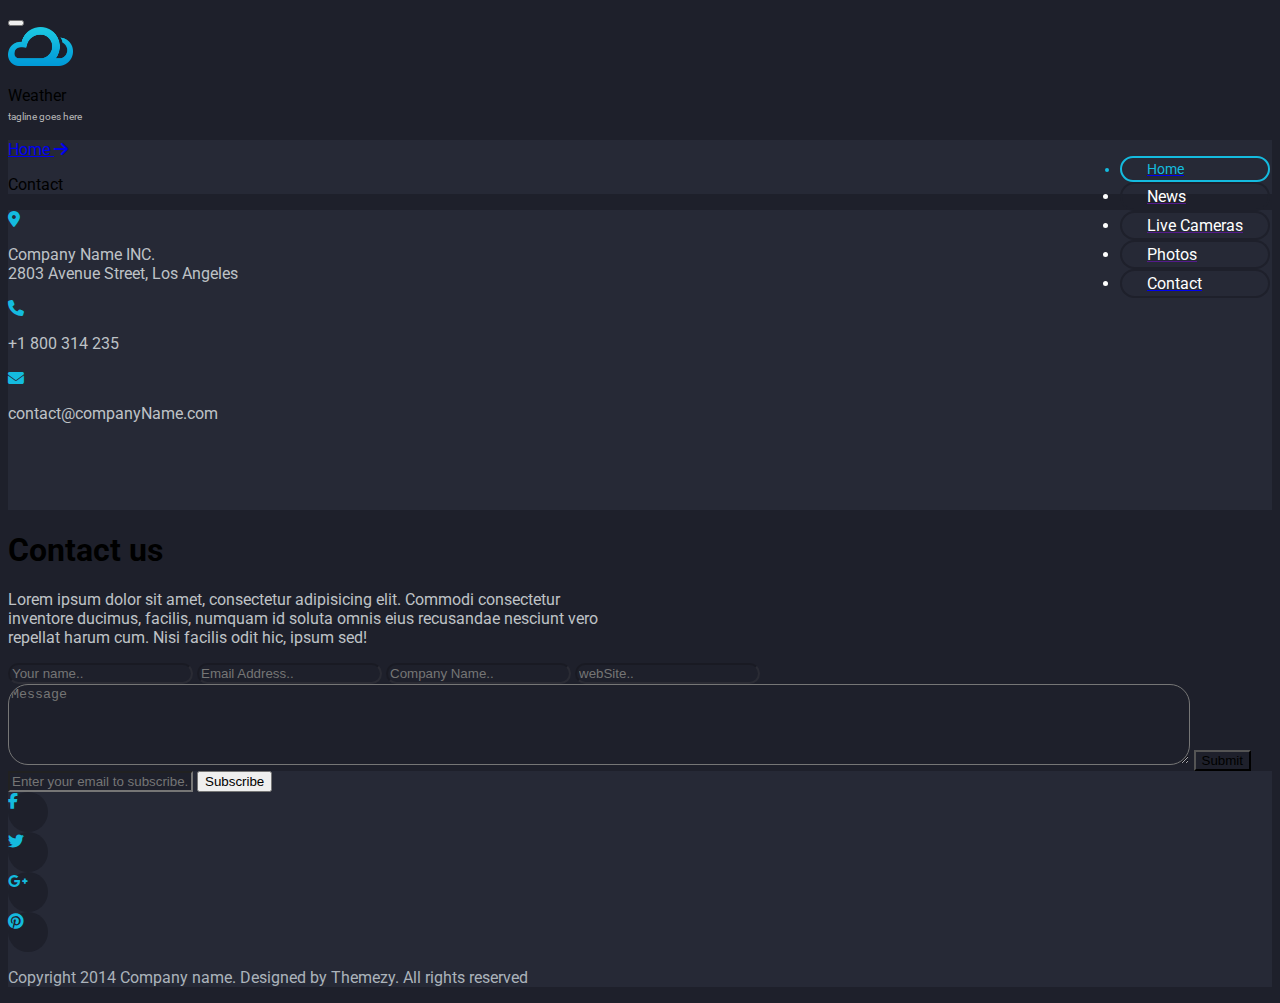
==== commit 589e2ddd: "adding fontawesome cdn" ====
--- a/contact.html
+++ b/contact.html
@@ -12,7 +12,7 @@
     href="https://fonts.googleapis.com/css2?family=Roboto:ital,wght@0,100;0,300;0,400;0,500;0,700;0,900;1,100;1,300;1,400;1,500;1,700;1,900&display=swap"
     rel="stylesheet">
   <!-- fonts -->
-  <link rel="stylesheet" href="fontawesome-free-6.5.2-web/css/all.min.css">
+<link rel="stylesheet" href="https://cdnjs.cloudflare.com/ajax/libs/font-awesome/6.4.0/css/all.min.css"
   <link rel="stylesheet" href="css/bootstrap.min.css">
   <link rel="stylesheet" href="css/contact.css">
 </head>
@@ -35,7 +35,7 @@
       <div class="collapse navbar-collapse position-relative" id="navbarTogglerDemo02">
         <div class="anchor-list">
           <ul class="text-white list-unstyled d-flex">
-              <a href="file:///E:/Frontend/Deliverd%20Assignments/weather%20App/index.html" class="text-decoration-none mx-3">
+              <a href="index.html" class="text-decoration-none mx-3">
                   <li class="home-anchor">Home</li>
               </a>
               <a href="" class=" error text-decoration-none mx-3">
@@ -47,7 +47,7 @@
               <a href="" class=" error text-decoration-none mx-3">
                   <li>Photos</li>
               </a>
-              <a href="file:///E:/Frontend/Deliverd%20Assignments/weather%20App/contact.html" id="contact" class="text-decoration-none mx-3">
+              <a href="contact.html" id="contact" class="text-decoration-none mx-3">
                   <li>Contact</li>
               </a>
           </ul>
@@ -58,7 +58,7 @@
   </nav>
   <div class="container bg-success py-3 rounded-2 mb-4">
     <div class="goHome d-flex dark-gray p-3 align-items-center rounded-5 mb-5">
-      <a href="file:///E:/Frontend/Deliverd%20Assignments/js-assignment-5/index.html" class="text-decoration-none text-secondary ">Home <span><i class="fa-solid fa-arrow-right mx-2"></i></span></a>
+      <a href="index.html" class="text-decoration-none text-secondary ">Home <span><i class="fa-solid fa-arrow-right mx-2"></i></span></a>
       <p class="text-white m-0 fs-6">Contact</p>
     </div>
     <div class="row gx-5 my-5">
@@ -135,4 +135,4 @@
   
 </body>
 
-</html>+</html>
